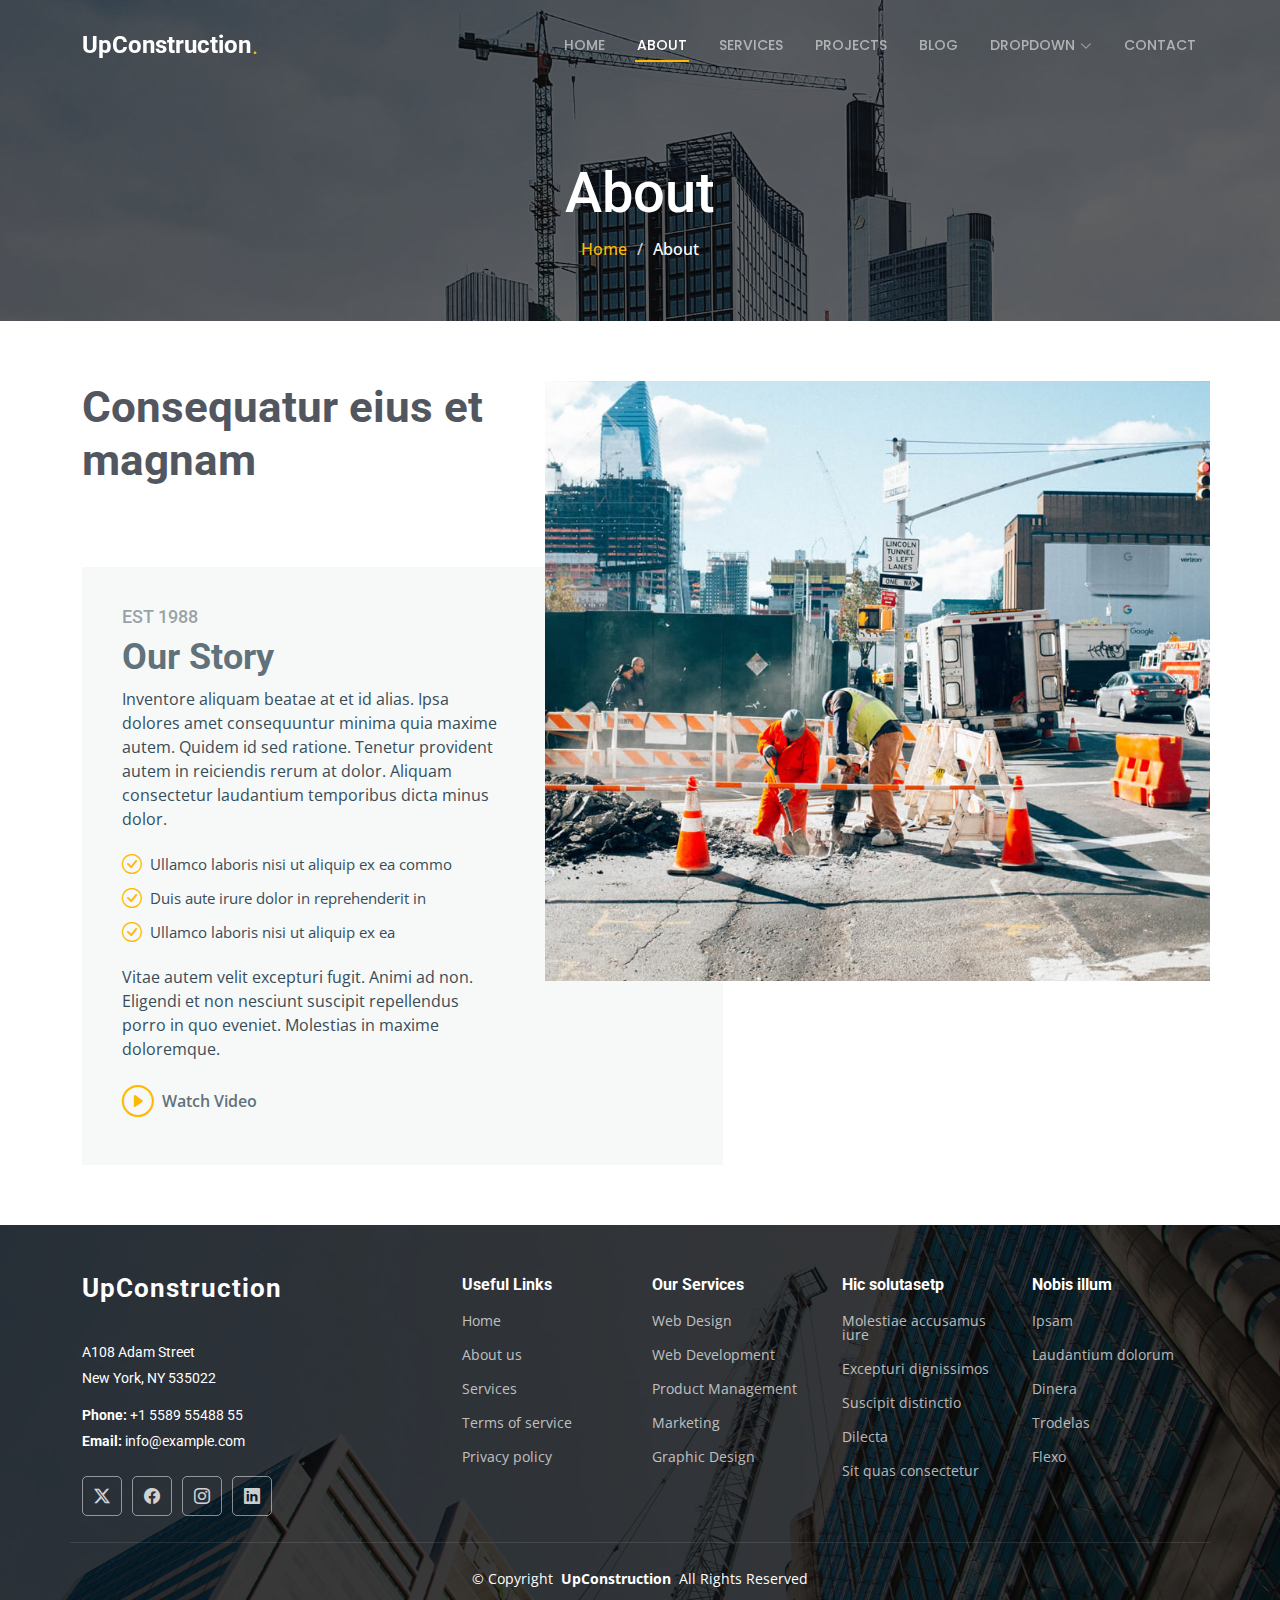
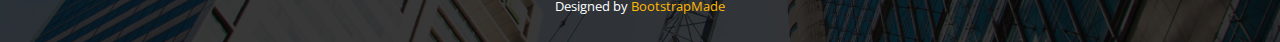
==== about.html @ e46609c9 "test" ====
<!DOCTYPE html>
<html lang="en">

<head>
  <meta charset="utf-8">
  <meta content="width=device-width, initial-scale=1.0" name="viewport">
  <title>About - UpConstruction Bootstrap Template</title>
  <meta name="description" content="">
  <meta name="keywords" content="">

  <!-- Favicons -->
  <link href="assets/img/favicon.png" rel="icon">
  <link href="assets/img/apple-touch-icon.png" rel="apple-touch-icon">

  <!-- Fonts -->
  <link href="https://fonts.googleapis.com" rel="preconnect">
  <link href="https://fonts.gstatic.com" rel="preconnect" crossorigin>
  <link href="https://fonts.googleapis.com/css2?family=Roboto:ital,wght@0,100;0,300;0,400;0,500;0,700;0,900;1,100;1,300;1,400;1,500;1,700;1,900&family=Open+Sans:ital,wght@0,300;0,400;0,500;0,600;0,700;0,800;1,300;1,400;1,500;1,600;1,700;1,800&family=Poppins:ital,wght@0,100;0,200;0,300;0,400;0,500;0,600;0,700;0,800;0,900;1,100;1,200;1,300;1,400;1,500;1,600;1,700;1,800;1,900&display=swap" rel="stylesheet">

  <!-- Vendor CSS Files -->
  <link href="assets/vendor/bootstrap/css/bootstrap.min.css" rel="stylesheet">
  <link href="assets/vendor/bootstrap-icons/bootstrap-icons.css" rel="stylesheet">
  <link href="assets/vendor/aos/aos.css" rel="stylesheet">
  <link href="assets/vendor/fontawesome-free/css/all.min.css" rel="stylesheet">
  <link href="assets/vendor/glightbox/css/glightbox.min.css" rel="stylesheet">
  <link href="assets/vendor/swiper/swiper-bundle.min.css" rel="stylesheet">

  <!-- Main CSS File -->
  <link href="assets/css/main.css" rel="stylesheet">

  <!-- =======================================================
  * Template Name: UpConstruction
  * Template URL: https://bootstrapmade.com/upconstruction-bootstrap-construction-website-template/
  * Updated: Aug 07 2024 with Bootstrap v5.3.3
  * Author: BootstrapMade.com
  * License: https://bootstrapmade.com/license/
  ======================================================== -->
</head>

<body class="about-page">

  <header id="header" class="header d-flex align-items-center fixed-top">
    <div class="container-fluid container-xl position-relative d-flex align-items-center justify-content-between">

      <a href="index.html" class="logo d-flex align-items-center">
        <!-- Uncomment the line below if you also wish to use an image logo -->
        <!-- <img src="assets/img/logo.png" alt=""> -->
        <h1 class="sitename">UpConstruction</h1> <span>.</span>
      </a>

      <nav id="navmenu" class="navmenu">
        <ul>
          <li><a href="index.html">Home</a></li>
          <li><a href="about.html" class="active">About</a></li>
          <li><a href="services.html">Services</a></li>
          <li><a href="projects.html">Projects</a></li>
          <li><a href="blog.html">Blog</a></li>
          <li class="dropdown"><a href="#"><span>Dropdown</span> <i class="bi bi-chevron-down toggle-dropdown"></i></a>
            <ul>
              <li><a href="#">Dropdown 1</a></li>
              <li class="dropdown"><a href="#"><span>Deep Dropdown</span> <i class="bi bi-chevron-down toggle-dropdown"></i></a>
                <ul>
                  <li><a href="#">Deep Dropdown 1</a></li>
                  <li><a href="#">Deep Dropdown 2</a></li>
                  <li><a href="#">Deep Dropdown 3</a></li>
                  <li><a href="#">Deep Dropdown 4</a></li>
                  <li><a href="#">Deep Dropdown 5</a></li>
                </ul>
              </li>
              <li><a href="#">Dropdown 2</a></li>
              <li><a href="#">Dropdown 3</a></li>
              <li><a href="#">Dropdown 4</a></li>
            </ul>
          </li>
          <li><a href="contact.html">Contact</a></li>
        </ul>
        <i class="mobile-nav-toggle d-xl-none bi bi-list"></i>
      </nav>

    </div>
  </header>

  <main class="main">

    <!-- Page Title -->
    <div class="page-title dark-background" style="background-image: url(assets/img/page-title-bg.jpg);">
      <div class="container position-relative">
        <h1>About</h1>
        <nav class="breadcrumbs">
          <ol>
            <li><a href="index.html">Home</a></li>
            <li class="current">About</li>
          </ol>
        </nav>
      </div>
    </div><!-- End Page Title -->

    <!-- About Section -->
    <section id="about" class="about section">

      <div class="container">

        <div class="row position-relative">

          <div class="col-lg-7 about-img" data-aos="zoom-out" data-aos-delay="200"><img src="assets/img/about.jpg"></div>

          <div class="col-lg-7" data-aos="fade-up" data-aos-delay="100">
            <h2 class="inner-title">Consequatur eius et magnam</h2>
            <div class="our-story">
              <h4>Est 1988</h4>
              <h3>Our Story</h3>
              <p>Inventore aliquam beatae at et id alias. Ipsa dolores amet consequuntur minima quia maxime autem. Quidem id sed ratione. Tenetur provident autem in reiciendis rerum at dolor. Aliquam consectetur laudantium temporibus dicta minus dolor.</p>
              <ul>
                <li><i class="bi bi-check-circle"></i> <span>Ullamco laboris nisi ut aliquip ex ea commo</span></li>
                <li><i class="bi bi-check-circle"></i> <span>Duis aute irure dolor in reprehenderit in</span></li>
                <li><i class="bi bi-check-circle"></i> <span>Ullamco laboris nisi ut aliquip ex ea</span></li>
              </ul>
              <p>Vitae autem velit excepturi fugit. Animi ad non. Eligendi et non nesciunt suscipit repellendus porro in quo eveniet. Molestias in maxime doloremque.</p>

              <div class="watch-video d-flex align-items-center position-relative">
                <i class="bi bi-play-circle"></i>
                <a href="https://www.youtube.com/watch?v=Y7f98aduVJ8" class="glightbox stretched-link">Watch Video</a>
              </div>
            </div>
          </div>

        </div>

      </div>

    </section><!-- /About Section -->

   

 
  </main>

  <footer id="footer" class="footer dark-background">

    <div class="container footer-top">
      <div class="row gy-4">
        <div class="col-lg-4 col-md-6 footer-about">
          <a href="index.html" class="logo d-flex align-items-center">
            <span class="sitename">UpConstruction</span>
          </a>
          <div class="footer-contact pt-3">
            <p>A108 Adam Street </p>
            <p>New York, NY 535022</p>
            <p class="mt-3"><strong>Phone:</strong> <span>+1 5589 55488 55</span></p>
            <p><strong>Email:</strong> <span>info@example.com </span></p>
          </div>
          <div class="social-links d-flex mt-4">
            <a href=""><i class="bi bi-twitter-x"></i></a> 
            <a href=""><i class="bi bi-facebook"></i></a>
            <a href=""><i class="bi bi-instagram"></i></a>
            <a href=""><i class="bi bi-linkedin"></i></a>
          </div> 
        </div>

        <div class="col-lg-2 col-md-3 footer-links">
          <h4>Useful Links </h4>
          <ul>
            <li><a href="#">Home</a></li>
            <li><a href="#">About us</a></li>
            <li><a href="#">Services</a></li>
            <li><a href="#">Terms of service</a></li>
            <li><a href="#">Privacy policy</a></li>
          </ul>
        </div>

        <div class="col-lg-2 col-md-3 footer-links">
          <h4>Our Services</h4>
          <ul>
            <li><a href="#">Web Design</a></li>
            <li><a href="#">Web Development</a></li>
            <li><a href="#">Product Management</a></li>
            <li><a href="#">Marketing</a></li>
            <li><a href="#">Graphic Design</a></li>
          </ul>
        </div>

        <div class="col-lg-2 col-md-3 footer-links">
          <h4>Hic solutasetp</h4>
          <ul>
            <li><a href="#">Molestiae accusamus iure</a></li>
            <li><a href="#">Excepturi dignissimos</a></li>
            <li><a href="#">Suscipit distinctio</a></li>
            <li><a href="#">Dilecta</a></li>
            <li><a href="#">Sit quas consectetur</a></li>
          </ul>
        </div>

        <div class="col-lg-2 col-md-3 footer-links">
          <h4>Nobis illum</h4>
          <ul>
            <li><a href="#">Ipsam</a></li>
            <li><a href="#">Laudantium dolorum</a></li>
            <li><a href="#">Dinera</a></li>
            <li><a href="#">Trodelas</a></li>
            <li><a href="#">Flexo</a></li>
          </ul>
        </div>

      </div>
    </div>

    <div class="container copyright text-center mt-4">
      <p>© <span>Copyright</span> <strong class="px-1 sitename">UpConstruction</strong> <span>All Rights Reserved</span></p>
      <div class="credits">
        <!-- All the links in the footer should remain intact. -->
        <!-- You can delete the links only if you've purchased the pro version. -->
        <!-- Licensing information: https://bootstrapmade.com/license/ -->
        <!-- Purchase the pro version with working PHP/AJAX contact form: [buy-url] -->
        Designed by <a href="https://bootstrapmade.com/">BootstrapMade</a>
      </div>
    </div>

  </footer>

  <!-- Scroll Top -->
  <a href="#" id="scroll-top" class="scroll-top d-flex align-items-center justify-content-center"><i class="bi bi-arrow-up-short"></i></a>

  <!-- Preloader -->
  <div id="preloader"></div>

  <!-- Vendor JS Files -->
  <script src="assets/vendor/bootstrap/js/bootstrap.bundle.min.js"></script>
  <script src="assets/vendor/php-email-form/validate.js"></script>
  <script src="assets/vendor/aos/aos.js"></script>
  <script src="assets/vendor/glightbox/js/glightbox.min.js"></script>
  <script src="assets/vendor/imagesloaded/imagesloaded.pkgd.min.js"></script>
  <script src="assets/vendor/isotope-layout/isotope.pkgd.min.js"></script>
  <script src="assets/vendor/swiper/swiper-bundle.min.js"></script>
  <script src="assets/vendor/purecounter/purecounter_vanilla.js"></script>

  <!-- Main JS File -->
  <script src="assets/js/main.js"></script>

</body>

</html>
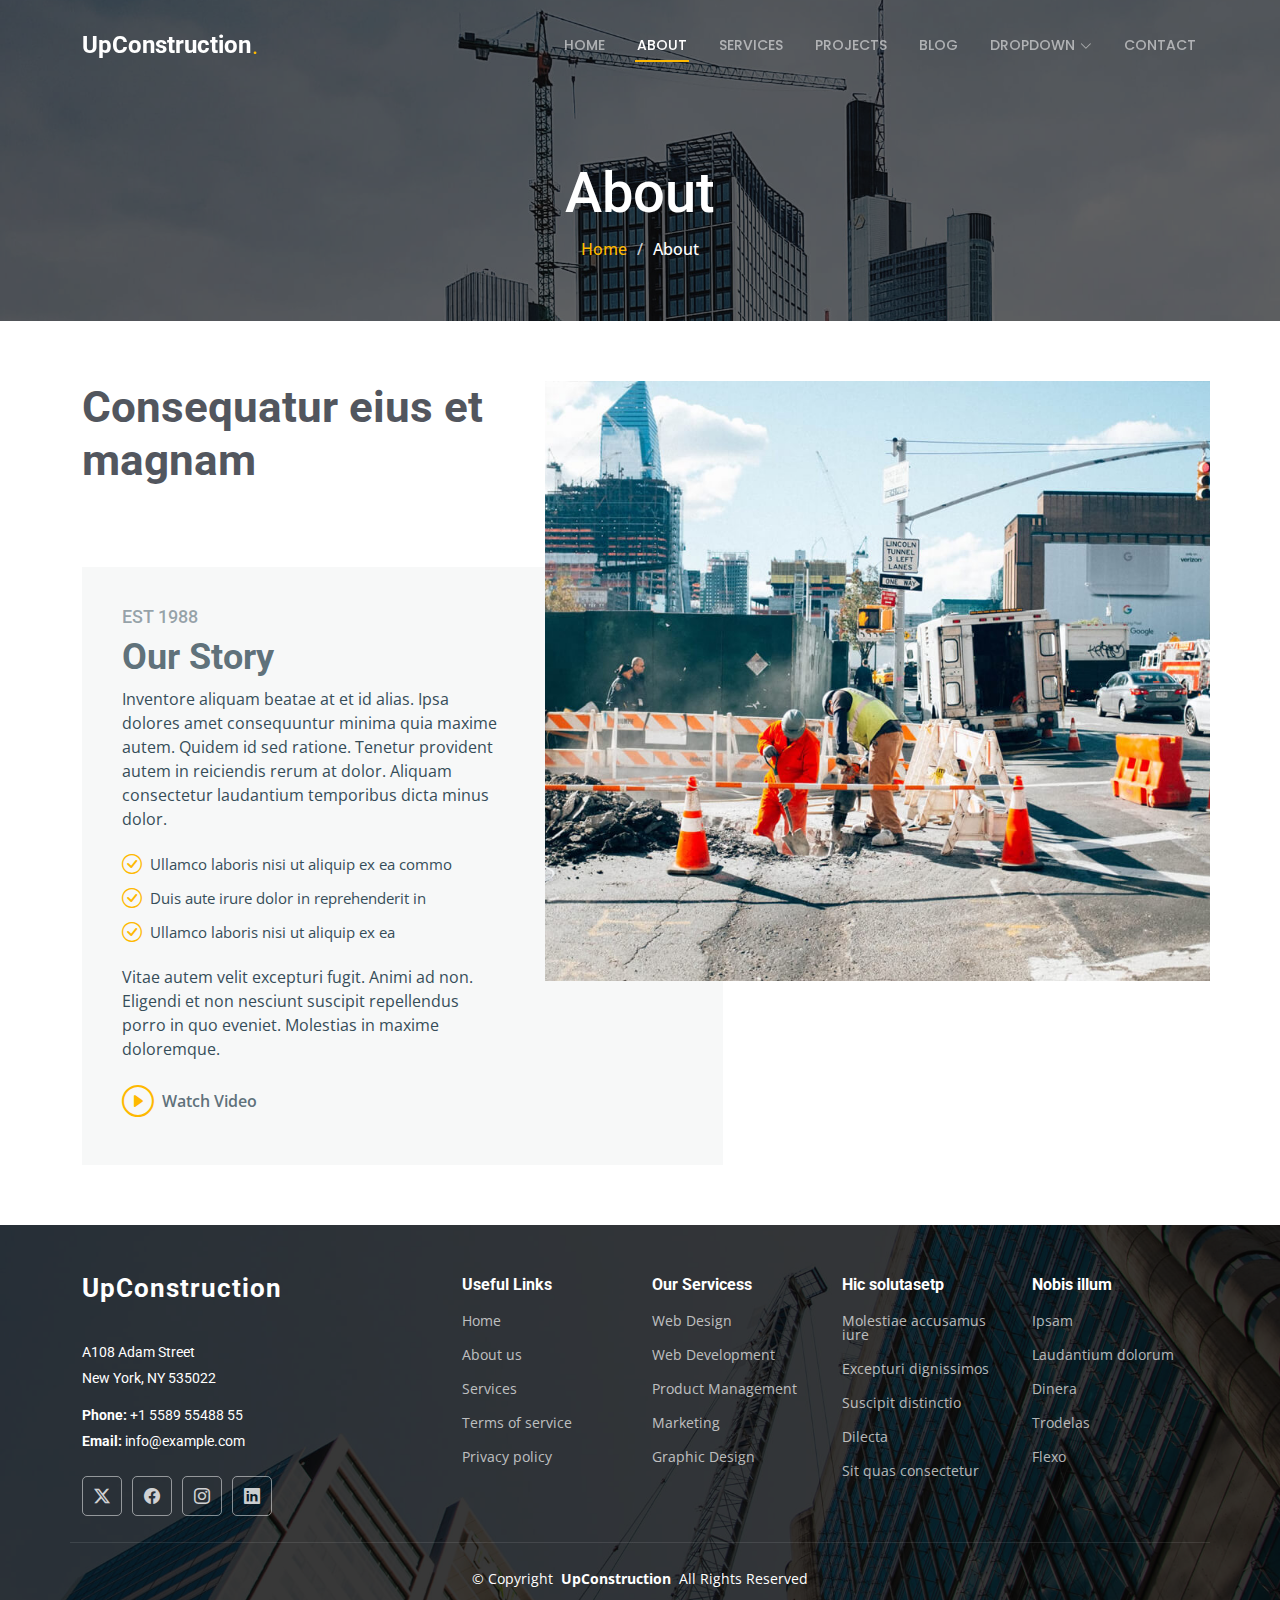
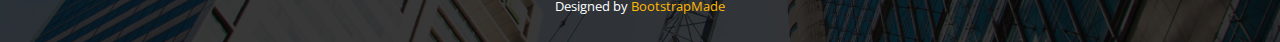
==== commit e2473db5: "test" ====
--- a/about.html
+++ b/about.html
@@ -169,7 +169,7 @@
         </div>
 
         <div class="col-lg-2 col-md-3 footer-links">
-          <h4>Our Services</h4>
+          <h4>Our Servicess</h4>
           <ul>
             <li><a href="#">Web Design</a></li>
             <li><a href="#">Web Development</a></li>
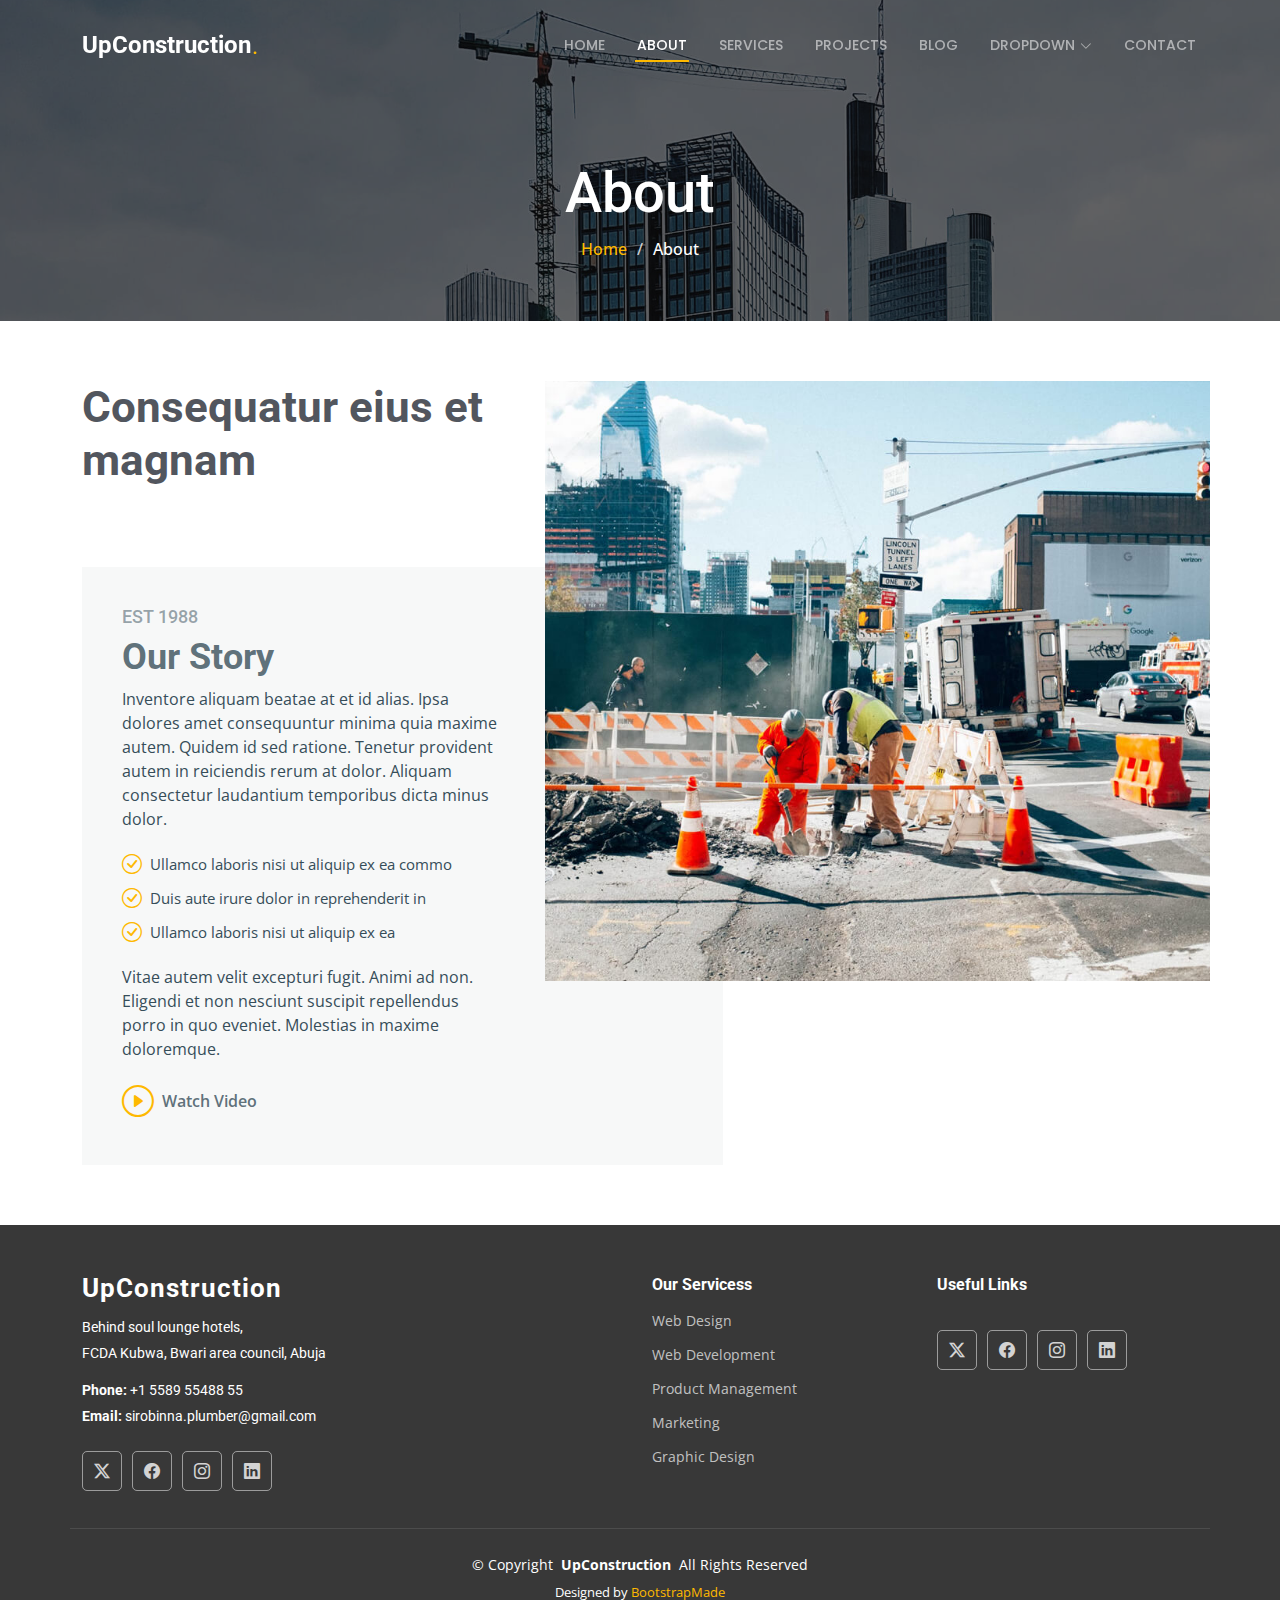
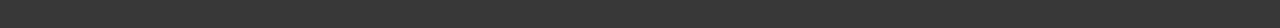
==== commit ffeaffa3: "test" ====
--- a/about.html
+++ b/about.html
@@ -1,241 +1,272 @@
 <!DOCTYPE html>
 <html lang="en">
-
-<head>
-  <meta charset="utf-8">
-  <meta content="width=device-width, initial-scale=1.0" name="viewport">
-  <title>About - UpConstruction Bootstrap Template</title>
-  <meta name="description" content="">
-  <meta name="keywords" content="">
-
-  <!-- Favicons -->
-  <link href="assets/img/favicon.png" rel="icon">
-  <link href="assets/img/apple-touch-icon.png" rel="apple-touch-icon">
-
-  <!-- Fonts -->
-  <link href="https://fonts.googleapis.com" rel="preconnect">
-  <link href="https://fonts.gstatic.com" rel="preconnect" crossorigin>
-  <link href="https://fonts.googleapis.com/css2?family=Roboto:ital,wght@0,100;0,300;0,400;0,500;0,700;0,900;1,100;1,300;1,400;1,500;1,700;1,900&family=Open+Sans:ital,wght@0,300;0,400;0,500;0,600;0,700;0,800;1,300;1,400;1,500;1,600;1,700;1,800&family=Poppins:ital,wght@0,100;0,200;0,300;0,400;0,500;0,600;0,700;0,800;0,900;1,100;1,200;1,300;1,400;1,500;1,600;1,700;1,800;1,900&display=swap" rel="stylesheet">
-
-  <!-- Vendor CSS Files -->
-  <link href="assets/vendor/bootstrap/css/bootstrap.min.css" rel="stylesheet">
-  <link href="assets/vendor/bootstrap-icons/bootstrap-icons.css" rel="stylesheet">
-  <link href="assets/vendor/aos/aos.css" rel="stylesheet">
-  <link href="assets/vendor/fontawesome-free/css/all.min.css" rel="stylesheet">
-  <link href="assets/vendor/glightbox/css/glightbox.min.css" rel="stylesheet">
-  <link href="assets/vendor/swiper/swiper-bundle.min.css" rel="stylesheet">
-
-  <!-- Main CSS File -->
-  <link href="assets/css/main.css" rel="stylesheet">
-
-  <!-- =======================================================
+  <head>
+    <meta charset="utf-8" />
+    <meta content="width=device-width, initial-scale=1.0" name="viewport" />
+    <title>About - UpConstruction Bootstrap Template</title>
+    <meta name="description" content="" />
+    <meta name="keywords" content="" />
+
+    <!-- Favicons -->
+    <link href="assets/img/favicon.png" rel="icon" />
+    <link href="assets/img/apple-touch-icon.png" rel="apple-touch-icon" />
+
+    <!-- Fonts -->
+    <link href="https://fonts.googleapis.com" rel="preconnect" />
+    <link href="https://fonts.gstatic.com" rel="preconnect" crossorigin />
+    <link
+      href="https://fonts.googleapis.com/css2?family=Roboto:ital,wght@0,100;0,300;0,400;0,500;0,700;0,900;1,100;1,300;1,400;1,500;1,700;1,900&family=Open+Sans:ital,wght@0,300;0,400;0,500;0,600;0,700;0,800;1,300;1,400;1,500;1,600;1,700;1,800&family=Poppins:ital,wght@0,100;0,200;0,300;0,400;0,500;0,600;0,700;0,800;0,900;1,100;1,200;1,300;1,400;1,500;1,600;1,700;1,800;1,900&display=swap"
+      rel="stylesheet"
+    />
+
+    <!-- Vendor CSS Files -->
+    <link
+      href="assets/vendor/bootstrap/css/bootstrap.min.css"
+      rel="stylesheet"
+    />
+    <link
+      href="assets/vendor/bootstrap-icons/bootstrap-icons.css"
+      rel="stylesheet"
+    />
+    <link href="assets/vendor/aos/aos.css" rel="stylesheet" />
+    <link
+      href="assets/vendor/fontawesome-free/css/all.min.css"
+      rel="stylesheet"
+    />
+    <link
+      href="assets/vendor/glightbox/css/glightbox.min.css"
+      rel="stylesheet"
+    />
+    <link href="assets/vendor/swiper/swiper-bundle.min.css" rel="stylesheet" />
+
+    <!-- Main CSS File -->
+    <link href="assets/css/main.css" rel="stylesheet" />
+
+    <!-- =======================================================
   * Template Name: UpConstruction
   * Template URL: https://bootstrapmade.com/upconstruction-bootstrap-construction-website-template/
   * Updated: Aug 07 2024 with Bootstrap v5.3.3
   * Author: BootstrapMade.com
   * License: https://bootstrapmade.com/license/
   ======================================================== -->
-</head>
-
-<body class="about-page">
-
-  <header id="header" class="header d-flex align-items-center fixed-top">
-    <div class="container-fluid container-xl position-relative d-flex align-items-center justify-content-between">
-
-      <a href="index.html" class="logo d-flex align-items-center">
-        <!-- Uncomment the line below if you also wish to use an image logo -->
-        <!-- <img src="assets/img/logo.png" alt=""> -->
-        <h1 class="sitename">UpConstruction</h1> <span>.</span>
-      </a>
-
-      <nav id="navmenu" class="navmenu">
-        <ul>
-          <li><a href="index.html">Home</a></li>
-          <li><a href="about.html" class="active">About</a></li>
-          <li><a href="services.html">Services</a></li>
-          <li><a href="projects.html">Projects</a></li>
-          <li><a href="blog.html">Blog</a></li>
-          <li class="dropdown"><a href="#"><span>Dropdown</span> <i class="bi bi-chevron-down toggle-dropdown"></i></a>
+  </head>
+
+  <body class="about-page">
+    <header id="header" class="header d-flex align-items-center fixed-top">
+      <div
+        class="container-fluid container-xl position-relative d-flex align-items-center justify-content-between"
+      >
+        <a href="index.html" class="logo d-flex align-items-center">
+          <!-- Uncomment the line below if you also wish to use an image logo -->
+          <!-- <img src="assets/img/logo.png" alt=""> -->
+          <h1 class="sitename">UpConstruction</h1>
+          <span>.</span>
+        </a>
+
+        <nav id="navmenu" class="navmenu">
+          <ul>
+            <li><a href="index.html">Home</a></li>
+            <li><a href="about.html" class="active">About</a></li>
+            <li><a href="services.html">Services</a></li>
+            <li><a href="projects.html">Projects</a></li>
+            <li><a href="blog.html">Blog</a></li>
+            <li class="dropdown">
+              <a href="#"
+                ><span>Dropdown</span>
+                <i class="bi bi-chevron-down toggle-dropdown"></i
+              ></a>
+              <ul>
+                <li><a href="#">Dropdown 1</a></li>
+                <li class="dropdown">
+                  <a href="#"
+                    ><span>Deep Dropdown</span>
+                    <i class="bi bi-chevron-down toggle-dropdown"></i
+                  ></a>
+                  <ul>
+                    <li><a href="#">Deep Dropdown 1</a></li>
+                    <li><a href="#">Deep Dropdown 2</a></li>
+                    <li><a href="#">Deep Dropdown 3</a></li>
+                    <li><a href="#">Deep Dropdown 4</a></li>
+                    <li><a href="#">Deep Dropdown 5</a></li>
+                  </ul>
+                </li>
+                <li><a href="#">Dropdown 2</a></li>
+                <li><a href="#">Dropdown 3</a></li>
+                <li><a href="#">Dropdown 4</a></li>
+              </ul>
+            </li>
+            <li><a href="contact.html">Contact</a></li>
+          </ul>
+          <i class="mobile-nav-toggle d-xl-none bi bi-list"></i>
+        </nav>
+      </div>
+    </header>
+
+    <main class="main">
+      <!-- Page Title -->
+      <div
+        class="page-title dark-background"
+        style="background-image: url(assets/img/page-title-bg.jpg)"
+      >
+        <div class="container position-relative">
+          <h1>About</h1>
+          <nav class="breadcrumbs">
+            <ol>
+              <li><a href="index.html">Home</a></li>
+              <li class="current">About</li>
+            </ol>
+          </nav>
+        </div>
+      </div>
+      <!-- End Page Title -->
+
+      <!-- About Section -->
+      <section id="about" class="about section">
+        <div class="container">
+          <div class="row position-relative">
+            <div
+              class="col-lg-7 about-img"
+              data-aos="zoom-out"
+              data-aos-delay="200"
+            >
+              <img src="assets/img/about.jpg" />
+            </div>
+
+            <div class="col-lg-7" data-aos="fade-up" data-aos-delay="100">
+              <h2 class="inner-title">Consequatur eius et magnam</h2>
+              <div class="our-story">
+                <h4>Est 1988</h4>
+                <h3>Our Story</h3>
+                <p>
+                  Inventore aliquam beatae at et id alias. Ipsa dolores amet
+                  consequuntur minima quia maxime autem. Quidem id sed ratione.
+                  Tenetur provident autem in reiciendis rerum at dolor. Aliquam
+                  consectetur laudantium temporibus dicta minus dolor.
+                </p>
+                <ul>
+                  <li>
+                    <i class="bi bi-check-circle"></i>
+                    <span>Ullamco laboris nisi ut aliquip ex ea commo</span>
+                  </li>
+                  <li>
+                    <i class="bi bi-check-circle"></i>
+                    <span>Duis aute irure dolor in reprehenderit in</span>
+                  </li>
+                  <li>
+                    <i class="bi bi-check-circle"></i>
+                    <span>Ullamco laboris nisi ut aliquip ex ea</span>
+                  </li>
+                </ul>
+                <p>
+                  Vitae autem velit excepturi fugit. Animi ad non. Eligendi et
+                  non nesciunt suscipit repellendus porro in quo eveniet.
+                  Molestias in maxime doloremque.
+                </p>
+
+                <div
+                  class="watch-video d-flex align-items-center position-relative"
+                >
+                  <i class="bi bi-play-circle"></i>
+                  <a
+                    href="https://www.youtube.com/watch?v=Y7f98aduVJ8"
+                    class="glightbox stretched-link"
+                    >Watch Video</a
+                  >
+                </div>
+              </div>
+            </div>
+          </div>
+        </div>
+      </section>
+      <!-- /About Section -->
+    </main>
+
+    <footer id="footer" class="footer dark-background">
+      <div class="container footer-top">
+        <div class="row gy-4">
+          <div class="col-md-6 footer-about">
+            <a href="index.html" class="logo d-flex align-items-center">
+              <span class="sitename">UpConstruction</span>
+            </a>
+            <div class="footer-contact pt-3">
+              <p>Behind soul lounge hotels,</p>
+              <p>FCDA Kubwa, Bwari area council, Abuja</p>
+              <p class="mt-3">
+                <strong>Phone:</strong> <span>+1 5589 55488 55</span>
+              </p>
+              <p>
+                <strong>Email:</strong> <span>sirobinna.plumber@gmail.com</span>
+              </p>
+            </div>
+            <div class="social-links d-flex mt-4">
+              <a href=""><i class="bi bi-twitter-x"></i></a>
+              <a href=""><i class="bi bi-facebook"></i></a>
+              <a href=""><i class="bi bi-instagram"></i></a>
+              <a href=""><i class="bi bi-linkedin"></i></a>
+            </div>
+          </div>
+
+          <div class="col-3 footer-links">
+            <h4>Our Servicess</h4>
             <ul>
-              <li><a href="#">Dropdown 1</a></li>
-              <li class="dropdown"><a href="#"><span>Deep Dropdown</span> <i class="bi bi-chevron-down toggle-dropdown"></i></a>
-                <ul>
-                  <li><a href="#">Deep Dropdown 1</a></li>
-                  <li><a href="#">Deep Dropdown 2</a></li>
-                  <li><a href="#">Deep Dropdown 3</a></li>
-                  <li><a href="#">Deep Dropdown 4</a></li>
-                  <li><a href="#">Deep Dropdown 5</a></li>
-                </ul>
-              </li>
-              <li><a href="#">Dropdown 2</a></li>
-              <li><a href="#">Dropdown 3</a></li>
-              <li><a href="#">Dropdown 4</a></li>
+              <li><a href="#">Web Design</a></li>
+              <li><a href="#">Web Development</a></li>
+              <li><a href="#">Product Management</a></li>
+              <li><a href="#">Marketing</a></li>
+              <li><a href="#">Graphic Design</a></li>
             </ul>
-          </li>
-          <li><a href="contact.html">Contact</a></li>
-        </ul>
-        <i class="mobile-nav-toggle d-xl-none bi bi-list"></i>
-      </nav>
-
-    </div>
-  </header>
-
-  <main class="main">
-
-    <!-- Page Title -->
-    <div class="page-title dark-background" style="background-image: url(assets/img/page-title-bg.jpg);">
-      <div class="container position-relative">
-        <h1>About</h1>
-        <nav class="breadcrumbs">
-          <ol>
-            <li><a href="index.html">Home</a></li>
-            <li class="current">About</li>
-          </ol>
-        </nav>
-      </div>
-    </div><!-- End Page Title -->
-
-    <!-- About Section -->
-    <section id="about" class="about section">
-
-      <div class="container">
-
-        <div class="row position-relative">
-
-          <div class="col-lg-7 about-img" data-aos="zoom-out" data-aos-delay="200"><img src="assets/img/about.jpg"></div>
-
-          <div class="col-lg-7" data-aos="fade-up" data-aos-delay="100">
-            <h2 class="inner-title">Consequatur eius et magnam</h2>
-            <div class="our-story">
-              <h4>Est 1988</h4>
-              <h3>Our Story</h3>
-              <p>Inventore aliquam beatae at et id alias. Ipsa dolores amet consequuntur minima quia maxime autem. Quidem id sed ratione. Tenetur provident autem in reiciendis rerum at dolor. Aliquam consectetur laudantium temporibus dicta minus dolor.</p>
-              <ul>
-                <li><i class="bi bi-check-circle"></i> <span>Ullamco laboris nisi ut aliquip ex ea commo</span></li>
-                <li><i class="bi bi-check-circle"></i> <span>Duis aute irure dolor in reprehenderit in</span></li>
-                <li><i class="bi bi-check-circle"></i> <span>Ullamco laboris nisi ut aliquip ex ea</span></li>
-              </ul>
-              <p>Vitae autem velit excepturi fugit. Animi ad non. Eligendi et non nesciunt suscipit repellendus porro in quo eveniet. Molestias in maxime doloremque.</p>
-
-              <div class="watch-video d-flex align-items-center position-relative">
-                <i class="bi bi-play-circle"></i>
-                <a href="https://www.youtube.com/watch?v=Y7f98aduVJ8" class="glightbox stretched-link">Watch Video</a>
-              </div>
-            </div>
-          </div>
-
-        </div>
-
-      </div>
-
-    </section><!-- /About Section -->
-
-   
-
- 
-  </main>
-
-  <footer id="footer" class="footer dark-background">
-
-    <div class="container footer-top">
-      <div class="row gy-4">
-        <div class="col-lg-4 col-md-6 footer-about">
-          <a href="index.html" class="logo d-flex align-items-center">
-            <span class="sitename">UpConstruction</span>
-          </a>
-          <div class="footer-contact pt-3">
-            <p>A108 Adam Street </p>
-            <p>New York, NY 535022</p>
-            <p class="mt-3"><strong>Phone:</strong> <span>+1 5589 55488 55</span></p>
-            <p><strong>Email:</strong> <span>info@example.com </span></p>
-          </div>
-          <div class="social-links d-flex mt-4">
-            <a href=""><i class="bi bi-twitter-x"></i></a> 
-            <a href=""><i class="bi bi-facebook"></i></a>
-            <a href=""><i class="bi bi-instagram"></i></a>
-            <a href=""><i class="bi bi-linkedin"></i></a>
-          </div> 
-        </div>
-
-        <div class="col-lg-2 col-md-3 footer-links">
-          <h4>Useful Links </h4>
-          <ul>
-            <li><a href="#">Home</a></li>
-            <li><a href="#">About us</a></li>
-            <li><a href="#">Services</a></li>
-            <li><a href="#">Terms of service</a></li>
-            <li><a href="#">Privacy policy</a></li>
-          </ul>
-        </div>
-
-        <div class="col-lg-2 col-md-3 footer-links">
-          <h4>Our Servicess</h4>
-          <ul>
-            <li><a href="#">Web Design</a></li>
-            <li><a href="#">Web Development</a></li>
-            <li><a href="#">Product Management</a></li>
-            <li><a href="#">Marketing</a></li>
-            <li><a href="#">Graphic Design</a></li>
-          </ul>
-        </div>
-
-        <div class="col-lg-2 col-md-3 footer-links">
-          <h4>Hic solutasetp</h4>
-          <ul>
-            <li><a href="#">Molestiae accusamus iure</a></li>
-            <li><a href="#">Excepturi dignissimos</a></li>
-            <li><a href="#">Suscipit distinctio</a></li>
-            <li><a href="#">Dilecta</a></li>
-            <li><a href="#">Sit quas consectetur</a></li>
-          </ul>
-        </div>
-
-        <div class="col-lg-2 col-md-3 footer-links">
-          <h4>Nobis illum</h4>
-          <ul>
-            <li><a href="#">Ipsam</a></li>
-            <li><a href="#">Laudantium dolorum</a></li>
-            <li><a href="#">Dinera</a></li>
-            <li><a href="#">Trodelas</a></li>
-            <li><a href="#">Flexo</a></li>
-          </ul>
-        </div>
-
-      </div>
-    </div>
-
-    <div class="container copyright text-center mt-4">
-      <p>© <span>Copyright</span> <strong class="px-1 sitename">UpConstruction</strong> <span>All Rights Reserved</span></p>
-      <div class="credits">
-        <!-- All the links in the footer should remain intact. -->
-        <!-- You can delete the links only if you've purchased the pro version. -->
-        <!-- Licensing information: https://bootstrapmade.com/license/ -->
-        <!-- Purchase the pro version with working PHP/AJAX contact form: [buy-url] -->
-        Designed by <a href="https://bootstrapmade.com/">BootstrapMade</a>
-      </div>
-    </div>
-
-  </footer>
-
-  <!-- Scroll Top -->
-  <a href="#" id="scroll-top" class="scroll-top d-flex align-items-center justify-content-center"><i class="bi bi-arrow-up-short"></i></a>
-
-  <!-- Preloader -->
-  <div id="preloader"></div>
-
-  <!-- Vendor JS Files -->
-  <script src="assets/vendor/bootstrap/js/bootstrap.bundle.min.js"></script>
-  <script src="assets/vendor/php-email-form/validate.js"></script>
-  <script src="assets/vendor/aos/aos.js"></script>
-  <script src="assets/vendor/glightbox/js/glightbox.min.js"></script>
-  <script src="assets/vendor/imagesloaded/imagesloaded.pkgd.min.js"></script>
-  <script src="assets/vendor/isotope-layout/isotope.pkgd.min.js"></script>
-  <script src="assets/vendor/swiper/swiper-bundle.min.js"></script>
-  <script src="assets/vendor/purecounter/purecounter_vanilla.js"></script>
-
-  <!-- Main JS File -->
-  <script src="assets/js/main.js"></script>
-
-</body>
-
-</html>+          </div>
+
+          <div class="col-3 footer-links">
+            <h4>Useful Links</h4>
+            <div class="social-links d-flex mt-4">
+              <a href=""><i class="bi bi-twitter-x"></i></a>
+              <a href=""><i class="bi bi-facebook"></i></a>
+              <a href=""><i class="bi bi-instagram"></i></a>
+              <a href=""><i class="bi bi-linkedin"></i></a>
+            </div>
+          </div>
+        </div>
+      </div>
+
+      <div class="container copyright text-center mt-4">
+        <p>
+          © <span>Copyright</span>
+          <strong class="px-1 sitename">UpConstruction</strong>
+          <span>All Rights Reserved</span>
+        </p>
+        <div class="credits">
+          <!-- All the links in the footer should remain intact. -->
+          <!-- You can delete the links only if you've purchased the pro version. -->
+          <!-- Licensing information: https://bootstrapmade.com/license/ -->
+          <!-- Purchase the pro version with working PHP/AJAX contact form: [buy-url] -->
+          Designed by <a href="https://bootstrapmade.com/">BootstrapMade</a>
+        </div>
+      </div>
+    </footer>
+
+    <!-- Scroll Top -->
+    <a
+      href="#"
+      id="scroll-top"
+      class="scroll-top d-flex align-items-center justify-content-center"
+      ><i class="bi bi-arrow-up-short"></i
+    ></a>
+
+    <!-- Preloader -->
+    <div id="preloader"></div>
+
+    <!-- Vendor JS Files -->
+    <script src="assets/vendor/bootstrap/js/bootstrap.bundle.min.js"></script>
+    <script src="assets/vendor/php-email-form/validate.js"></script>
+    <script src="assets/vendor/aos/aos.js"></script>
+    <script src="assets/vendor/glightbox/js/glightbox.min.js"></script>
+    <script src="assets/vendor/imagesloaded/imagesloaded.pkgd.min.js"></script>
+    <script src="assets/vendor/isotope-layout/isotope.pkgd.min.js"></script>
+    <script src="assets/vendor/swiper/swiper-bundle.min.js"></script>
+    <script src="assets/vendor/purecounter/purecounter_vanilla.js"></script>
+
+    <!-- Main JS File -->
+    <script src="assets/js/main.js"></script>
+  </body>
+</html>
--- a/assets/css/main.css
+++ b/assets/css/main.css
@@ -12,13 +12,15 @@
 --------------------------------------------------------------*/
 /* Fonts */
 :root {
-  --default-font: "Open Sans",  system-ui, -apple-system, "Segoe UI", Roboto, "Helvetica Neue", Arial, "Noto Sans", "Liberation Sans", sans-serif, "Apple Color Emoji", "Segoe UI Emoji", "Segoe UI Symbol", "Noto Color Emoji";
-  --heading-font: "Roboto",  sans-serif;
-  --nav-font: "Poppins",  sans-serif;
+  --default-font: "Open Sans", system-ui, -apple-system, "Segoe UI", Roboto,
+    "Helvetica Neue", Arial, "Noto Sans", "Liberation Sans", sans-serif,
+    "Apple Color Emoji", "Segoe UI Emoji", "Segoe UI Symbol", "Noto Color Emoji";
+  --heading-font: "Roboto", sans-serif;
+  --nav-font: "Poppins", sans-serif;
 }
 
 /* Global Colors - The following color variables are used throughout the website. Updating them here will change the color scheme of the entire website */
-:root { 
+:root {
   --background-color: #ffffff; /* Background color for the entire website, including individual sections */
   --default-color: #364d59; /* Default color used for the majority of the text content across the entire website */
   --heading-color: #52565e; /* Color for headings, subheadings and title throughout the website */
@@ -29,7 +31,12 @@
 
 /* Nav Menu Colors - The following color variables are used specifically for the navigation menu. They are separate from the global colors to allow for more customization options */
 :root {
-  --nav-color: rgba(255, 255, 255, 0.55);  /* The default color of the main navmenu links */
+  --nav-color: rgba(
+    255,
+    255,
+    255,
+    0.55
+  ); /* The default color of the main navmenu links */
   --nav-hover-color: #ffffff; /* Applied to main navmenu links when they are hovered over or active */
   --nav-mobile-background-color: #ffffff; /* Used as the background color for mobile navigation menu */
   --nav-dropdown-background-color: #ffffff; /* Used as the background color for dropdown items that appear when hovering over primary navigation items */
@@ -154,7 +161,8 @@
 }
 
 .header .logo img {
-  max-height: 32px;
+  max-height: 90px;
+
   margin-right: 8px;
 }
 
@@ -206,12 +214,12 @@
     position: relative;
   }
 
-  .navmenu>ul>li {
+  .navmenu > ul > li {
     white-space: nowrap;
     padding: 15px 14px;
   }
 
-  .navmenu>ul>li:last-child {
+  .navmenu > ul > li:last-child {
     padding-right: 0;
   }
 
@@ -239,7 +247,7 @@
     transition: 0.3s;
   }
 
-  .navmenu>ul>li>a:before {
+  .navmenu > ul > li > a:before {
     content: "";
     position: absolute;
     height: 2px;
@@ -252,13 +260,13 @@
   }
 
   .navmenu a:hover:before,
-  .navmenu li:hover>a:before,
+  .navmenu li:hover > a:before,
   .navmenu .active:before {
     visibility: visible;
     width: 100%;
   }
 
-  .navmenu li:hover>a,
+  .navmenu li:hover > a,
   .navmenu .active,
   .navmenu .active:focus {
     color: var(--nav-hover-color);
@@ -298,11 +306,11 @@
 
   .navmenu .dropdown ul a:hover,
   .navmenu .dropdown ul .active:hover,
-  .navmenu .dropdown ul li:hover>a {
+  .navmenu .dropdown ul li:hover > a {
     color: var(--nav-dropdown-hover-color);
   }
 
-  .navmenu .dropdown:hover>ul {
+  .navmenu .dropdown:hover > ul {
     opacity: 1;
     top: 100%;
     visibility: visible;
@@ -314,7 +322,7 @@
     visibility: hidden;
   }
 
-  .navmenu .dropdown .dropdown:hover>ul {
+  .navmenu .dropdown .dropdown:hover > ul {
     opacity: 1;
     top: 0;
     left: -100%;
@@ -416,7 +424,7 @@
     background-color: rgba(33, 37, 41, 0.1);
   }
 
-  .navmenu .dropdown>.dropdown-active {
+  .navmenu .dropdown > .dropdown-active {
     display: block;
     background-color: rgba(33, 37, 41, 0.03);
   }
@@ -443,7 +451,7 @@
     transition: 0.3s;
   }
 
-  .mobile-nav-active .navmenu>ul {
+  .mobile-nav-active .navmenu > ul {
     display: block;
   }
 }
@@ -454,7 +462,7 @@
 .footer {
   color: var(--default-color);
   background-color: var(--background-color);
-  background: url("../img/footer-bg.jpg") top center no-repeat;
+  background: url("../img/footerimg.jpg") top center no-repeat;
   background-size: cover;
   font-size: 14px;
   position: relative;
@@ -477,11 +485,11 @@
 
 .footer .footer-about .logo {
   line-height: 1;
-  margin-bottom: 25px;
+  margin-bottom: 0px;
 }
 
 .footer .footer-about .logo img {
-  max-height: 40px;
+  max-height: 100px;
   margin-right: 6px;
 }
 
@@ -567,7 +575,8 @@
 .footer .copyright {
   padding-top: 25px;
   padding-bottom: 25px;
-  border-top: 1px solid color-mix(in srgb, var(--default-color), transparent 90%);
+  border-top: 1px solid
+    color-mix(in srgb, var(--default-color), transparent 90%);
 }
 
 .footer .copyright p {
@@ -672,7 +681,11 @@
 
 .page-title:before {
   content: "";
-  background-color: color-mix(in srgb, var(--background-color), transparent 40%);
+  background-color: color-mix(
+    in srgb,
+    var(--background-color),
+    transparent 40%
+  );
   position: absolute;
   inset: 0;
 }
@@ -694,11 +707,11 @@
   font-weight: 500;
 }
 
-.page-title .breadcrumbs ol li+li {
+.page-title .breadcrumbs ol li + li {
   padding-left: 10px;
 }
 
-.page-title .breadcrumbs ol li+li::before {
+.page-title .breadcrumbs ol li + li::before {
   content: "/";
   display: inline-block;
   padding-right: 10px;
@@ -718,7 +731,6 @@
 }
 
 @media (max-width: 1199px) {
-
   section,
   .section {
     scroll-margin-top: 76px;
@@ -782,8 +794,7 @@
   padding: 140px 0 60px 0;
 }
 
-@media (max-width: 768px),
-(max-height: 480px) {
+@media (max-width: 768px), (max-height: 480px) {
   .hero .info {
     padding: 100px 50px 60px 50px;
   }
@@ -792,7 +803,7 @@
 .hero .info h2 {
   margin-bottom: 30px;
   padding-bottom: 30px;
-  font-size: 56px;
+  font-size: 38px;
   font-weight: 700;
   position: relative;
 }
@@ -867,7 +878,11 @@
 
 .hero .carousel-item::before {
   content: "";
-  background-color: color-mix(in srgb, var(--background-color), transparent 30%);
+  background-color: color-mix(
+    in srgb,
+    var(--background-color),
+    transparent 30%
+  );
   position: absolute;
   inset: 0;
   z-index: 2;
@@ -978,31 +993,35 @@
   margin-bottom: 20px;
 }
 
-.get-started .php-email-form input[type=text],
-.get-started .php-email-form input[type=email],
+.get-started .php-email-form input[type="text"],
+.get-started .php-email-form input[type="email"],
 .get-started .php-email-form textarea {
   font-size: 14px;
   padding: 10px 15px;
   box-shadow: none;
   border-radius: 0;
   color: var(--default-color);
-  background-color: color-mix(in srgb, var(--background-color), transparent 20%);
+  background-color: color-mix(
+    in srgb,
+    var(--background-color),
+    transparent 20%
+  );
   border-color: color-mix(in srgb, var(--default-color), transparent 80%);
 }
 
-.get-started .php-email-form input[type=text]:focus,
-.get-started .php-email-form input[type=email]:focus,
+.get-started .php-email-form input[type="text"]:focus,
+.get-started .php-email-form input[type="email"]:focus,
 .get-started .php-email-form textarea:focus {
   border-color: var(--accent-color);
 }
 
-.get-started .php-email-form input[type=text]::placeholder,
-.get-started .php-email-form input[type=email]::placeholder,
+.get-started .php-email-form input[type="text"]::placeholder,
+.get-started .php-email-form input[type="email"]::placeholder,
 .get-started .php-email-form textarea::placeholder {
   color: color-mix(in srgb, var(--default-color), transparent 70%);
 }
 
-.get-started .php-email-form button[type=submit] {
+.get-started .php-email-form button[type="submit"] {
   color: var(--contrast-color);
   background: var(--accent-color);
   border: 0;
@@ -1011,7 +1030,7 @@
   border-radius: 4px;
 }
 
-.get-started .php-email-form button[type=submit]:hover {
+.get-started .php-email-form button[type="submit"]:hover {
   background: color-mix(in srgb, var(--accent-color), transparent 20%);
 }
 
@@ -1102,7 +1121,8 @@
   font-size: 22px;
   position: relative;
   display: inline-block;
-  border-bottom: 4px solid color-mix(in srgb, var(--heading-color), transparent 90%);
+  border-bottom: 4px solid
+    color-mix(in srgb, var(--heading-color), transparent 90%);
   transition: 0.3s;
 }
 
@@ -1236,7 +1256,8 @@
   cursor: pointer;
   height: 100%;
   border: 0;
-  border-bottom: 4px solid color-mix(in srgb, var(--default-color), transparent 90%);
+  border-bottom: 4px solid
+    color-mix(in srgb, var(--default-color), transparent 90%);
 }
 
 .features .nav-link i {
@@ -1917,7 +1938,8 @@
   display: block;
   line-height: 1;
   padding: 8px 0 8px 15px;
-  border-left: 3px solid color-mix(in srgb, var(--default-color), transparent 70%);
+  border-left: 3px solid
+    color-mix(in srgb, var(--default-color), transparent 70%);
   margin: 20px 0;
   color: color-mix(in srgb, var(--default-color), transparent 20%);
   transition: 0.3s;
@@ -2006,7 +2028,6 @@
 }
 
 @media (max-width: 575px) {
-
   .project-details .swiper-button-prev,
   .project-details .swiper-button-next {
     display: none;
@@ -2343,7 +2364,7 @@
   margin: 0;
 }
 
-.blog-details .meta-top ul li+li {
+.blog-details .meta-top ul li + li {
   padding-left: 20px;
 }
 
@@ -2363,7 +2384,8 @@
 
 .blog-details .meta-bottom {
   padding-top: 10px;
-  border-top: 1px solid color-mix(in srgb, var(--default-color), transparent 90%);
+  border-top: 1px solid
+    color-mix(in srgb, var(--default-color), transparent 90%);
 }
 
 .blog-details .meta-bottom i {
@@ -2402,7 +2424,7 @@
   display: inline-block;
 }
 
-.blog-details .meta-bottom .tags li+li::before {
+.blog-details .meta-bottom .tags li + li::before {
   padding-right: 6px;
   color: var(--default-color);
   content: ",";
@@ -2466,6 +2488,35 @@
 
 .blog-comments .comments-count {
   font-weight: bold;
+}
+
+.whatsapp-icon {
+  position: fixed;
+  bottom: 60px; /* Adjust distance from bottom */
+  right: 10px; /* Adjust distance from right */
+  z-index: 1000; /* Ensure it stays above other elements */
+  font-size: 40px; /* Adjust icon size */
+  background-color: #25d366; /* WhatsApp green */
+  color: white; /* Icon color */
+  padding: 10px;
+  border-radius: 50%; /* Circular icon */
+  width: 60px;
+  height: 60px;
+  box-shadow: 0 4px 8px rgba(0, 0, 0, 0.2); /* Subtle shadow */
+  display: flex;
+  justify-content: center;
+  align-items: center;
+  transition: transform 0.3s, box-shadow 0.3s;
+}
+
+.whatsapp-icon:hover {
+  transform: scale(1.1); /* Slight zoom on hover */
+  box-shadow: 0 6px 12px rgba(0, 0, 0, 0.3); /* More shadow on hover */
+}
+
+.whatsapp-icon a {
+  text-decoration: none;
+  color: inherit; /* Inherit color from parent */
 }
 
 .blog-comments .comment {
@@ -2647,8 +2698,8 @@
   }
 }
 
-.contact .php-email-form input[type=text],
-.contact .php-email-form input[type=email],
+.contact .php-email-form input[type="text"],
+.contact .php-email-form input[type="email"],
 .contact .php-email-form textarea {
   font-size: 14px;
   padding: 10px 15px;
@@ -2659,19 +2710,19 @@
   border-color: color-mix(in srgb, var(--default-color), transparent 80%);
 }
 
-.contact .php-email-form input[type=text]:focus,
-.contact .php-email-form input[type=email]:focus,
+.contact .php-email-form input[type="text"]:focus,
+.contact .php-email-form input[type="email"]:focus,
 .contact .php-email-form textarea:focus {
   border-color: var(--accent-color);
 }
 
-.contact .php-email-form input[type=text]::placeholder,
-.contact .php-email-form input[type=email]::placeholder,
+.contact .php-email-form input[type="text"]::placeholder,
+.contact .php-email-form input[type="email"]::placeholder,
 .contact .php-email-form textarea::placeholder {
   color: color-mix(in srgb, var(--default-color), transparent 70%);
 }
 
-.contact .php-email-form button[type=submit] {
+.contact .php-email-form button[type="submit"] {
   color: var(--contrast-color);
   background: var(--accent-color);
   border: 0;
@@ -2680,7 +2731,7 @@
   border-radius: 50px;
 }
 
-.contact .php-email-form button[type=submit]:hover {
+.contact .php-email-form button[type="submit"]:hover {
   background: color-mix(in srgb, var(--accent-color), transparent 20%);
 }
 
@@ -2725,7 +2776,7 @@
   transition: 0.3s;
 }
 
-.search-widget form input[type=text] {
+.search-widget form input[type="text"] {
   border: 0;
   padding: 4px;
   border-radius: 4px;
@@ -2734,7 +2785,7 @@
   color: var(--default-color);
 }
 
-.search-widget form input[type=text]:focus {
+.search-widget form input[type="text"]:focus {
   outline: none;
 }
 
@@ -2865,4 +2916,4 @@
   padding-left: 5px;
   color: color-mix(in srgb, var(--default-color), transparent 60%);
   font-size: 14px;
-}+}
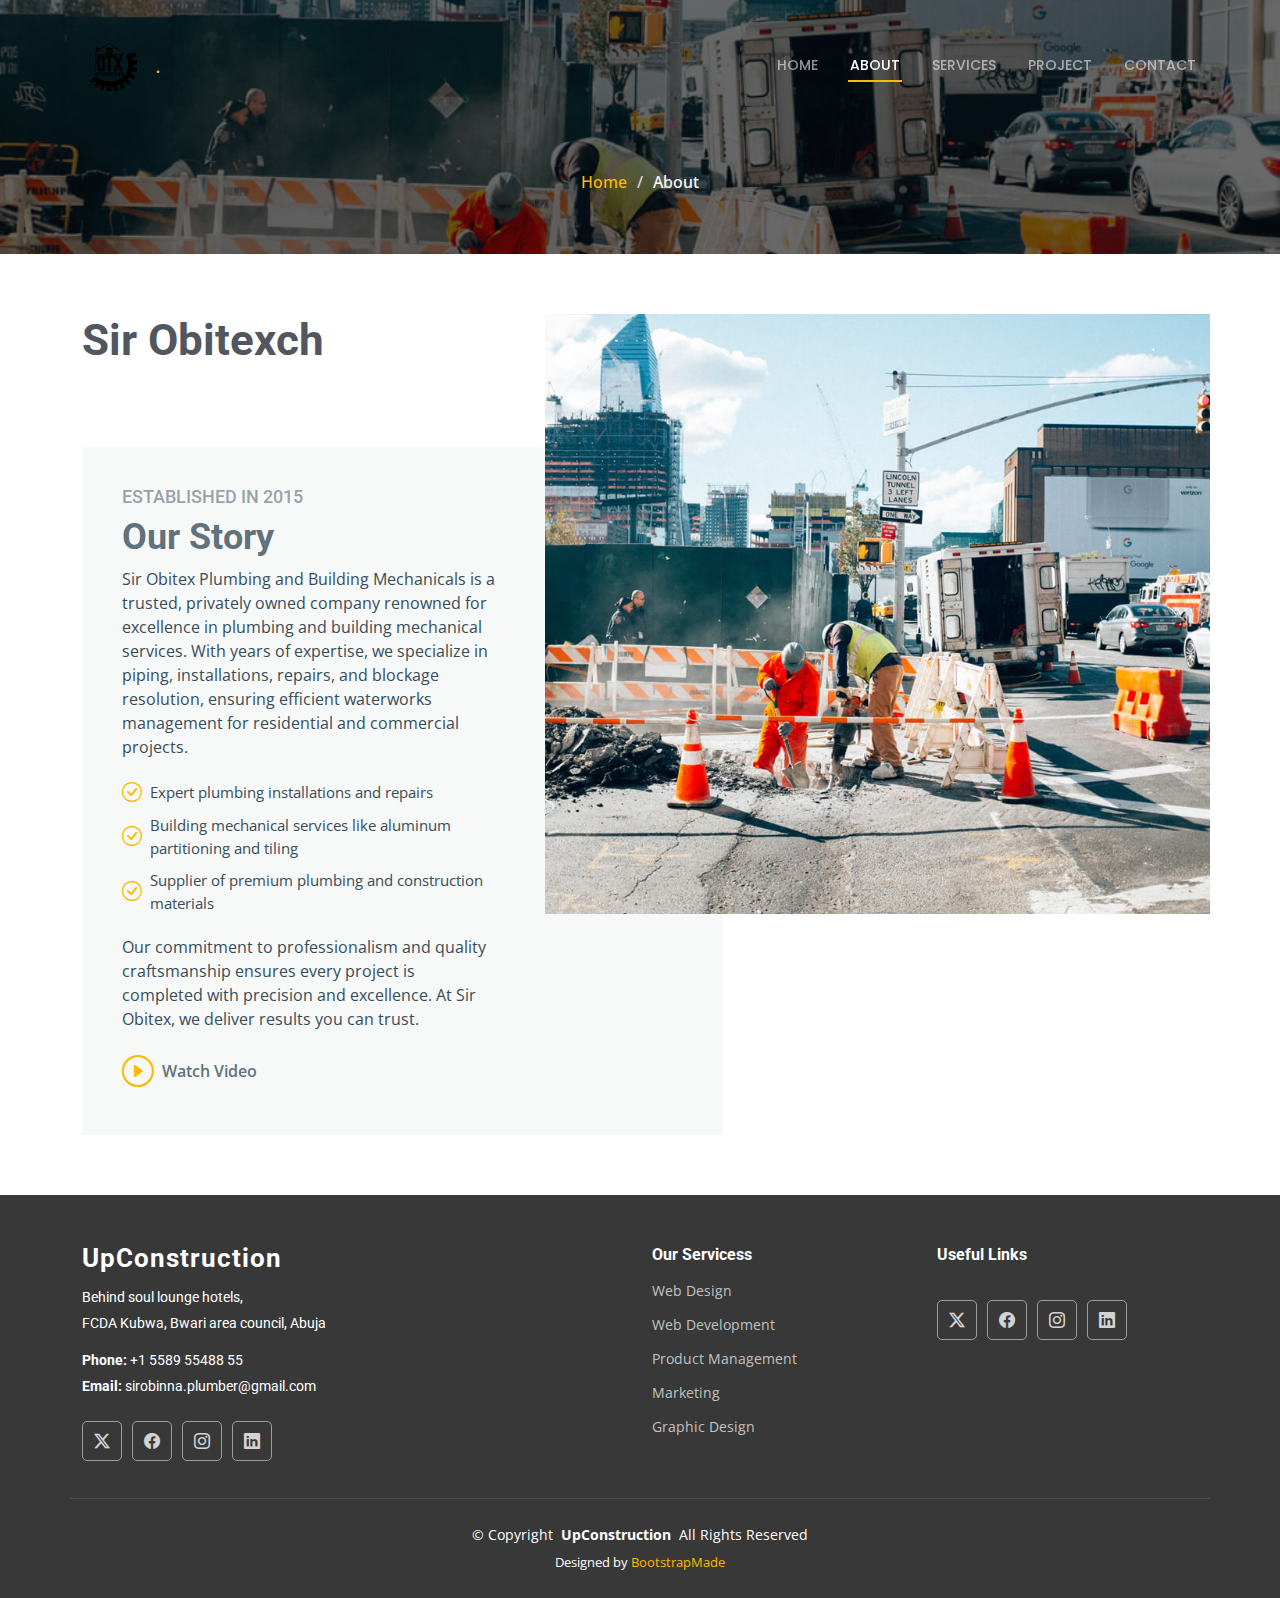
==== commit c9877b7d: "test" ====
--- a/about.html
+++ b/about.html
@@ -58,8 +58,7 @@
       >
         <a href="index.html" class="logo d-flex align-items-center">
           <!-- Uncomment the line below if you also wish to use an image logo -->
-          <!-- <img src="assets/img/logo.png" alt=""> -->
-          <h1 class="sitename">UpConstruction</h1>
+          <img src="assets/img/logo-no-b.png" alt="" />
           <span>.</span>
         </a>
 
@@ -68,33 +67,7 @@
             <li><a href="index.html">Home</a></li>
             <li><a href="about.html" class="active">About</a></li>
             <li><a href="services.html">Services</a></li>
-            <li><a href="projects.html">Projects</a></li>
-            <li><a href="blog.html">Blog</a></li>
-            <li class="dropdown">
-              <a href="#"
-                ><span>Dropdown</span>
-                <i class="bi bi-chevron-down toggle-dropdown"></i
-              ></a>
-              <ul>
-                <li><a href="#">Dropdown 1</a></li>
-                <li class="dropdown">
-                  <a href="#"
-                    ><span>Deep Dropdown</span>
-                    <i class="bi bi-chevron-down toggle-dropdown"></i
-                  ></a>
-                  <ul>
-                    <li><a href="#">Deep Dropdown 1</a></li>
-                    <li><a href="#">Deep Dropdown 2</a></li>
-                    <li><a href="#">Deep Dropdown 3</a></li>
-                    <li><a href="#">Deep Dropdown 4</a></li>
-                    <li><a href="#">Deep Dropdown 5</a></li>
-                  </ul>
-                </li>
-                <li><a href="#">Dropdown 2</a></li>
-                <li><a href="#">Dropdown 3</a></li>
-                <li><a href="#">Dropdown 4</a></li>
-              </ul>
-            </li>
+            <li><a href="index.html#projects">Project</a></li>
             <li><a href="contact.html">Contact</a></li>
           </ul>
           <i class="mobile-nav-toggle d-xl-none bi bi-list"></i>
@@ -106,10 +79,10 @@
       <!-- Page Title -->
       <div
         class="page-title dark-background"
-        style="background-image: url(assets/img/page-title-bg.jpg)"
+        style="background-image: url(assets/img/about.jpg)"
       >
         <div class="container position-relative">
-          <h1>About</h1>
+          <h1></h1>
           <nav class="breadcrumbs">
             <ol>
               <li><a href="index.html">Home</a></li>
@@ -133,36 +106,43 @@
             </div>
 
             <div class="col-lg-7" data-aos="fade-up" data-aos-delay="100">
-              <h2 class="inner-title">Consequatur eius et magnam</h2>
+              <h2 class="inner-title">Sir Obitexch</h2>
               <div class="our-story">
-                <h4>Est 1988</h4>
+                <h4>Established in 2015</h4>
                 <h3>Our Story</h3>
                 <p>
-                  Inventore aliquam beatae at et id alias. Ipsa dolores amet
-                  consequuntur minima quia maxime autem. Quidem id sed ratione.
-                  Tenetur provident autem in reiciendis rerum at dolor. Aliquam
-                  consectetur laudantium temporibus dicta minus dolor.
+                  Sir Obitex Plumbing and Building Mechanicals is a trusted,
+                  privately owned company renowned for excellence in plumbing
+                  and building mechanical services. With years of expertise, we
+                  specialize in piping, installations, repairs, and blockage
+                  resolution, ensuring efficient waterworks management for
+                  residential and commercial projects.
                 </p>
                 <ul>
                   <li>
                     <i class="bi bi-check-circle"></i>
-                    <span>Ullamco laboris nisi ut aliquip ex ea commo</span>
+                    <span>Expert plumbing installations and repairs</span>
                   </li>
                   <li>
                     <i class="bi bi-check-circle"></i>
-                    <span>Duis aute irure dolor in reprehenderit in</span>
+                    <span
+                      >Building mechanical services like aluminum partitioning
+                      and tiling</span
+                    >
                   </li>
                   <li>
                     <i class="bi bi-check-circle"></i>
-                    <span>Ullamco laboris nisi ut aliquip ex ea</span>
+                    <span
+                      >Supplier of premium plumbing and construction
+                      materials</span
+                    >
                   </li>
                 </ul>
                 <p>
-                  Vitae autem velit excepturi fugit. Animi ad non. Eligendi et
-                  non nesciunt suscipit repellendus porro in quo eveniet.
-                  Molestias in maxime doloremque.
+                  Our commitment to professionalism and quality craftsmanship
+                  ensures every project is completed with precision and
+                  excellence. At Sir Obitex, we deliver results you can trust.
                 </p>
-
                 <div
                   class="watch-video d-flex align-items-center position-relative"
                 >
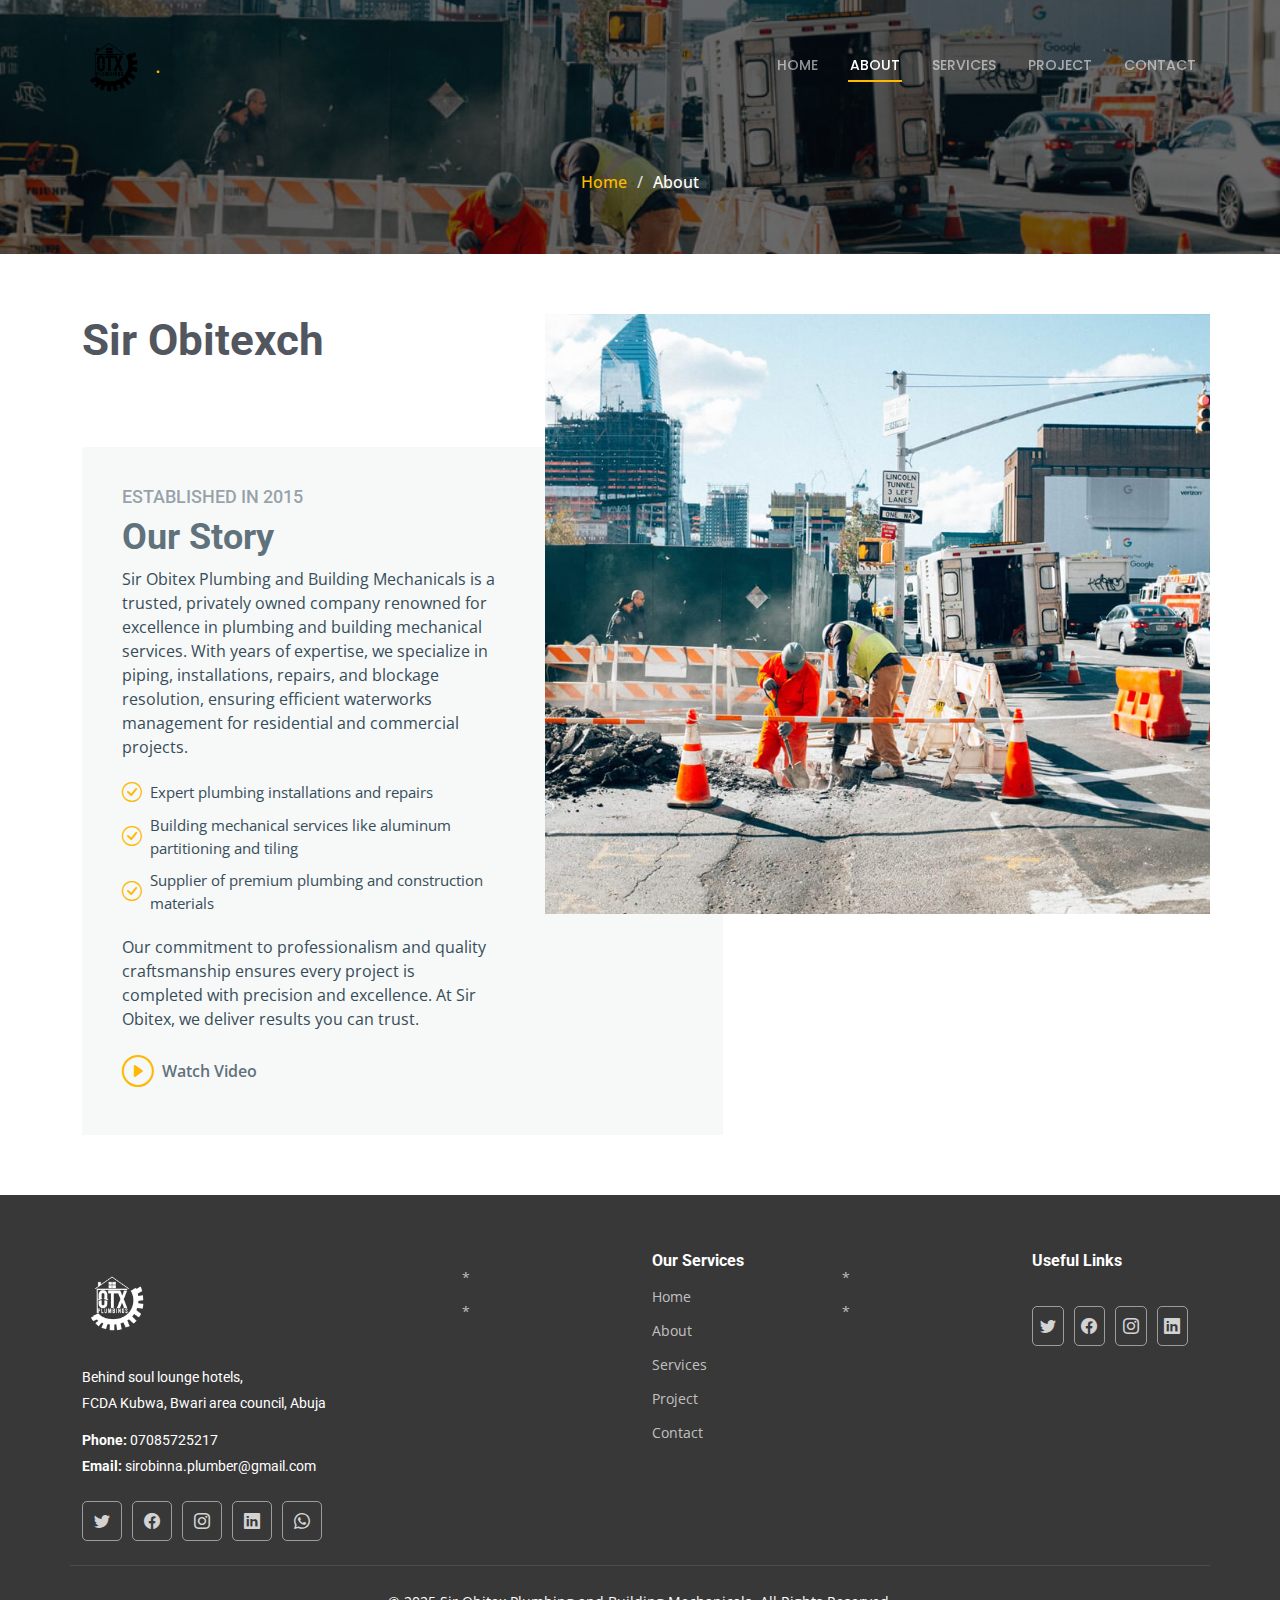
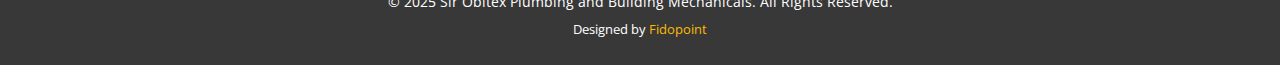
==== commit e70bdae0: "testr" ====
--- a/about.html
+++ b/about.html
@@ -162,48 +162,104 @@
     </main>
 
     <footer id="footer" class="footer dark-background">
+      <div id="stars"></div>
+      <div id="stars2"></div>
+      <div id="stars3"></div>
       <div class="container footer-top">
         <div class="row gy-4">
-          <div class="col-md-6 footer-about">
+          <div class="col-lg-4 col-md-6 footer-about">
             <a href="index.html" class="logo d-flex align-items-center">
-              <span class="sitename">UpConstruction</span>
+              <img src="assets/img/logo-no-w.png" alt="" />
             </a>
             <div class="footer-contact pt-3">
               <p>Behind soul lounge hotels,</p>
               <p>FCDA Kubwa, Bwari area council, Abuja</p>
               <p class="mt-3">
-                <strong>Phone:</strong> <span>+1 5589 55488 55</span>
+                <strong>Phone:</strong> <span>07085725217</span>
               </p>
               <p>
                 <strong>Email:</strong> <span>sirobinna.plumber@gmail.com</span>
               </p>
             </div>
             <div class="social-links d-flex mt-4">
-              <a href=""><i class="bi bi-twitter-x"></i></a>
-              <a href=""><i class="bi bi-facebook"></i></a>
-              <a href=""><i class="bi bi-instagram"></i></a>
-              <a href=""><i class="bi bi-linkedin"></i></a>
-            </div>
-          </div>
-
-          <div class="col-3 footer-links">
-            <h4>Our Servicess</h4>
+              <a href="https://x.com/Sirobitexch080?s=09" target="_blank">
+                <i class="bi bi-twitter"></i>
+              </a>
+              <a
+                href="https://www.facebook.com/share/162NL3FoDq/"
+                target="_blank"
+              >
+                <i class="bi bi-facebook"></i>
+              </a>
+              <a
+                href="https://www.instagram.com/sir_obitexch?igsh=MWszOGp5cDcwanZiaw=="
+                target="_blank"
+              >
+                <i class="bi bi-instagram"></i>
+              </a>
+              <a
+                href="https://www.linkedin.com/in/donatus-chikeziem-obinna-a1713023a"
+                target="_blank"
+              >
+                <i class="bi bi-linkedin"></i>
+              </a>
+              <a href="https://wa.me/2348061698626" target="_blank">
+                <i class="bi bi-whatsapp"></i>
+              </a>
+            </div>
+          </div>
+
+          <div class="col-lg-2 col-md-3 footer-links">
+            <h4></h4>
             <ul>
-              <li><a href="#">Web Design</a></li>
-              <li><a href="#">Web Development</a></li>
-              <li><a href="#">Product Management</a></li>
-              <li><a href="#">Marketing</a></li>
-              <li><a href="#">Graphic Design</a></li>
+              <li><a href="#">*</a></li>
+              <li><a href="#">*</a></li>
             </ul>
           </div>
 
-          <div class="col-3 footer-links">
+          <div class="col-lg-2 col-md-3 footer-links">
+            <h4>Our Services</h4>
+            <ul>
+              <li><a href="index.html">Home</a></li>
+              <li><a href="about.html">About</a></li>
+              <li><a href="services.html">Services</a></li>
+              <li><a href="#projects">Project</a></li>
+              <li><a href="contact.html">Contact</a></li>
+            </ul>
+          </div>
+
+          <div class="col-lg-2 col-md-3 footer-links">
+            <h4></h4>
+            <ul>
+              <li><a href="#">*</a></li>
+              <li><a href="#">*</a></li>
+            </ul>
+          </div>
+
+          <div class="col-lg-2 col-md-3 footer-links">
             <h4>Useful Links</h4>
             <div class="social-links d-flex mt-4">
-              <a href=""><i class="bi bi-twitter-x"></i></a>
-              <a href=""><i class="bi bi-facebook"></i></a>
-              <a href=""><i class="bi bi-instagram"></i></a>
-              <a href=""><i class="bi bi-linkedin"></i></a>
+              <a href="https://x.com/Sirobitexch080?s=09" target="_blank">
+                <i class="bi bi-twitter"></i>
+              </a>
+              <a
+                href="https://www.facebook.com/share/162NL3FoDq/"
+                target="_blank"
+              >
+                <i class="bi bi-facebook"></i>
+              </a>
+              <a
+                href="https://www.instagram.com/sir_obitexch?igsh=MWszOGp5cDcwanZiaw=="
+                target="_blank"
+              >
+                <i class="bi bi-instagram"></i>
+              </a>
+              <a
+                href="https://www.linkedin.com/in/donatus-chikeziem-obinna-a1713023a"
+                target="_blank"
+              >
+                <i class="bi bi-linkedin"></i>
+              </a>
             </div>
           </div>
         </div>
@@ -211,16 +267,18 @@
 
       <div class="container copyright text-center mt-4">
         <p>
-          © <span>Copyright</span>
-          <strong class="px-1 sitename">UpConstruction</strong>
-          <span>All Rights Reserved</span>
+          ©
+          <span
+            >2025 Sir Obitex Plumbing and Building Mechanicals. All Rights
+            Reserved.</span
+          >
         </p>
         <div class="credits">
           <!-- All the links in the footer should remain intact. -->
           <!-- You can delete the links only if you've purchased the pro version. -->
           <!-- Licensing information: https://bootstrapmade.com/license/ -->
           <!-- Purchase the pro version with working PHP/AJAX contact form: [buy-url] -->
-          Designed by <a href="https://bootstrapmade.com/">BootstrapMade</a>
+          Designed by <a href="#" onclick="contactOptions()">Fidopoint</a>
         </div>
       </div>
     </footer>
--- a/assets/css/main.css
+++ b/assets/css/main.css
@@ -466,6 +466,7 @@
   background-size: cover;
   font-size: 14px;
   position: relative;
+  overflow-y: hidden;
 }
 
 .footer .container {
@@ -2492,31 +2493,57 @@
 
 .whatsapp-icon {
   position: fixed;
-  bottom: 60px; /* Adjust distance from bottom */
-  right: 10px; /* Adjust distance from right */
-  z-index: 1000; /* Ensure it stays above other elements */
-  font-size: 40px; /* Adjust icon size */
-  background-color: #25d366; /* WhatsApp green */
-  color: white; /* Icon color */
+  bottom: 60px;
+  right: 10px;
+  z-index: 1000;
+  font-size: 40px;
+  background-color: #25d366;
+  color: white;
   padding: 10px;
-  border-radius: 50%; /* Circular icon */
+  border-radius: 50%;
   width: 60px;
   height: 60px;
-  box-shadow: 0 4px 8px rgba(0, 0, 0, 0.2); /* Subtle shadow */
+  box-shadow: 0 4px 8px rgba(0, 0, 0, 0.2);
   display: flex;
   justify-content: center;
   align-items: center;
-  transition: transform 0.3s, box-shadow 0.3s;
-}
-
+  transition: transform 2.5s, box-shadow 0.3s;
+  animation: scaleIn 0.6s ease-out; /* Add initial animation */
+}
+
+/* Hover Effect */
 .whatsapp-icon:hover {
-  transform: scale(1.1); /* Slight zoom on hover */
-  box-shadow: 0 6px 12px rgba(0, 0, 0, 0.3); /* More shadow on hover */
-}
-
+  transform: scale(1.1);
+  box-shadow: 0 6px 12px rgba(0, 0, 0, 0.3);
+}
+
+/* Link Styles */
 .whatsapp-icon a {
   text-decoration: none;
-  color: inherit; /* Inherit color from parent */
+  color: inherit;
+}
+
+/* Scale Animation */
+@keyframes scaleIn {
+  0% {
+    opacity: 0;
+    transform: scale(0);
+  }
+
+  70% {
+    transform: scale(1.1);
+  }
+
+  100% {
+    opacity: 1;
+    transform: scale(1);
+  }
+}
+
+/* Optional: Add animation delay if you want to wait for page load */
+.whatsapp-icon {
+  animation-delay: 0.3s;
+  animation-fill-mode: backwards; /* Keeps initial state until animation starts */
 }
 
 .blog-comments .comment {
@@ -2917,3 +2944,563 @@
   color: color-mix(in srgb, var(--default-color), transparent 60%);
   font-size: 14px;
 }
+
+#stars {
+  width: 1px;
+  height: 1px;
+  background: transparent;
+  box-shadow: 1313px 15790px #fff, 1015px 1772px #fff, 1466px 1101px #fff,
+    1645px 1141px #fff, 271px 49px #fff, 965px 1776px #fff, 784px 216px #fff,
+    853px 1488px #fff, 1420px 444px #fff, 1210px 1165px #fff, 1069px 333px #fff,
+    1878px 557px #fff, 816px 996px #fff, 1730px 570px #fff, 1129px 494px #fff,
+    156px 302px #fff, 400px 1538px #fff, 650px 1345px #fff, 97px 1113px #fff,
+    1755px 694px #fff, 385px 1991px #fff, 13px 465px #fff, 1596px 793px #fff,
+    1014px 451px #fff, 1837px 1587px #fff, 220px 968px #fff, 446px 1686px #fff,
+    825px 892px #fff, 310px 653px #fff, 493px 1881px #fff, 1561px 1470px #fff,
+    1912px 770px #fff, 1471px 553px #fff, 681px 1643px #fff, 754px 930px #fff,
+    1888px 736px #fff, 64px 784px #fff, 1734px 677px #fff, 917px 1648px #fff,
+    787px 1619px #fff, 1883px 1305px #fff, 1459px 1392px #fff, 1058px 782px #fff,
+    549px 312px #fff, 51px 1221px #fff, 1879px 805px #fff, 594px 551px #fff,
+    1612px 1129px #fff, 1916px 1062px #fff, 716px 54px #fff, 24px 1523px #fff,
+    1625px 198px #fff, 1957px 986px #fff, 1397px 656px #fff, 1086px 896px #fff,
+    634px 1745px #fff, 1951px 939px #fff, 584px 610px #fff, 676px 1865px #fff,
+    265px 1778px #fff, 966px 910px #fff, 1183px 62px #fff, 1035px 1752px #fff,
+    173px 1128px #fff, 972px 1146px #fff, 1766px 56px #fff, 1500px 1021px #fff,
+    1814px 1287px #fff, 1575px 67px #fff, 1529px 1862px #fff, 574px 1023px #fff,
+    1482px 1470px #fff, 573px 1493px #fff, 1764px 1577px #fff, 378px 1122px #fff,
+    523px 1696px #fff, 652px 1725px #fff, 853px 1826px #fff, 520px 1956px #fff,
+    1056px 1302px #fff, 87px 372px #fff, 1789px 836px #fff, 321px 1373px #fff,
+    1814px 268px #fff, 577px 1115px #fff, 911px 1850px #fff, 531px 178px #fff,
+    180px 643px #fff, 911px 1381px #fff, 1056px 890px #fff, 1661px 531px #fff,
+    1929px 1394px #fff, 234px 1647px #fff, 1522px 1053px #fff, 955px 1637px #fff,
+    303px 1504px #fff, 643px 1557px #fff, 1303px 257px #fff, 1715px 343px #fff,
+    1782px 298px #fff, 1965px 193px #fff, 707px 730px #fff, 1074px 1697px #fff,
+    1859px 1049px #fff, 565px 1315px #fff, 756px 597px #fff, 1265px 1271px #fff,
+    1172px 1727px #fff, 777px 366px #fff, 1340px 99px #fff, 1491px 729px #fff,
+    638px 1805px #fff, 1372px 1170px #fff, 310px 1788px #fff, 1571px 1900px #fff,
+    1496px 1269px #fff, 555px 1803px #fff, 676px 1475px #fff, 646px 1167px #fff,
+    1744px 532px #fff, 392px 1033px #fff, 1682px 854px #fff, 505px 738px #fff,
+    1076px 62px #fff, 386px 1220px #fff, 536px 1918px #fff, 1072px 1369px #fff,
+    1108px 805px #fff, 137px 447px #fff, 1557px 163px #fff, 460px 1598px #fff,
+    1011px 1262px #fff, 495px 837px #fff, 1402px 451px #fff, 1101px 1469px #fff,
+    1867px 1542px #fff, 578px 770px #fff, 1134px 1564px #fff, 1571px 269px #fff,
+    1589px 1122px #fff, 644px 1412px #fff, 118px 1192px #fff, 428px 1300px #fff,
+    1606px 1462px #fff, 1342px 1686px #fff, 1524px 890px #fff, 1342px 221px #fff,
+    1144px 286px #fff, 286px 788px #fff, 248px 1401px #fff, 1077px 1593px #fff,
+    1752px 68px #fff, 127px 910px #fff, 294px 998px #fff, 1731px 1721px #fff,
+    1609px 855px #fff, 190px 70px #fff, 1517px 143px #fff, 109px 1932px #fff,
+    36px 354px #fff, 1978px 362px #fff, 1543px 1063px #fff, 1235px 1844px #fff,
+    1774px 1532px #fff, 1081px 410px #fff, 338px 974px #fff, 1251px 943px #fff,
+    548px 965px #fff, 1956px 228px #fff, 921px 1889px #fff, 1338px 1064px #fff,
+    1976px 906px #fff, 1024px 204px #fff, 1871px 775px #fff, 1904px 615px #fff,
+    881px 1532px #fff, 1711px 294px #fff, 1924px 1480px #fff, 1263px 862px #fff,
+    692px 1596px #fff, 528px 1058px #fff, 981px 76px #fff, 528px 841px #fff,
+    736px 373px #fff, 439px 1632px #fff, 1585px 1849px #fff, 505px 1246px #fff,
+    792px 1483px #fff, 755px 1238px #fff, 1619px 831px #fff, 84px 418px #fff,
+    230px 1859px #fff, 1841px 357px #fff, 541px 284px #fff, 827px 168px #fff,
+    1946px 1211px #fff, 932px 903px #fff, 1118px 1418px #fff, 825px 712px #fff,
+    1015px 1981px #fff, 1611px 1310px #fff, 1476px 782px #fff, 559px 362px #fff,
+    373px 421px #fff, 1050px 1191px #fff, 923px 1866px #fff, 1219px 1582px #fff,
+    985px 905px #fff, 941px 1766px #fff, 408px 1761px #fff, 1382px 1px #fff,
+    173px 158px #fff, 1675px 1198px #fff, 308px 700px #fff, 1444px 349px #fff,
+    565px 1596px #fff, 817px 448px #fff, 416px 868px #fff, 1853px 313px #fff,
+    1763px 1950px #fff, 951px 944px #fff, 147px 252px #fff, 1572px 1253px #fff,
+    215px 1922px #fff, 1931px 150px #fff, 730px 1522px #fff, 1476px 1671px #fff,
+    142px 1850px #fff, 237px 1715px #fff, 467px 1423px #fff, 655px 952px #fff,
+    816px 1516px #fff, 417px 652px #fff, 37px 776px #fff, 1561px 1718px #fff,
+    1655px 1904px #fff, 345px 685px #fff, 1835px 606px #fff, 1439px 265px #fff,
+    1031px 1698px #fff, 1630px 1576px #fff, 560px 297px #fff, 210px 1194px #fff,
+    136px 566px #fff, 306px 1717px #fff, 661px 1332px #fff, 925px 1469px #fff,
+    1766px 1195px #fff, 877px 889px #fff, 1793px 577px #fff, 1105px 1719px #fff,
+    1573px 1113px #fff, 1300px 1829px #fff, 995px 1495px #fff, 917px 1423px #fff,
+    1280px 82px #fff, 113px 1956px #fff, 1919px 569px #fff, 1400px 1754px #fff,
+    382px 1126px #fff, 686px 1848px #fff, 1702px 312px #fff, 264px 603px #fff,
+    1358px 1250px #fff, 1524px 1875px #fff, 513px 1255px #fff, 603px 1872px #fff,
+    1773px 1814px #fff, 1211px 1438px #fff, 863px 1211px #fff, 345px 168px #fff,
+    1864px 1497px #fff, 1890px 1081px #fff, 1654px 1564px #fff, 586px 662px #fff,
+    268px 1063px #fff, 1730px 1902px #fff, 620px 1096px #fff, 1679px 247px #fff,
+    413px 916px #fff, 1674px 952px #fff, 707px 1288px #fff, 1967px 1183px #fff,
+    1764px 1917px #fff, 1363px 744px #fff, 1803px 631px #fff, 1496px 633px #fff,
+    1846px 909px #fff, 930px 1902px #fff, 397px 825px #fff, 278px 260px #fff,
+    515px 979px #fff, 1602px 1077px #fff, 805px 1839px #fff, 37px 553px #fff,
+    1903px 959px #fff, 857px 801px #fff, 1429px 529px #fff, 2px 120px #fff,
+    1881px 656px #fff, 1181px 1135px #fff, 1486px 809px #fff, 1009px 1821px #fff,
+    1765px 1214px #fff, 1477px 1533px #fff, 340px 141px #fff, 169px 34px #fff,
+    860px 1293px #fff, 983px 1944px #fff, 1239px 1745px #fff, 1588px 1779px #fff,
+    1765px 1996px #fff, 1736px 594px #fff, 1873px 864px #fff, 1813px 1078px #fff,
+    1288px 243px #fff, 1022px 1112px #fff, 30px 1507px #fff, 873px 630px #fff,
+    1457px 934px #fff, 784px 880px #fff, 448px 1093px #fff, 1841px 53px #fff,
+    404px 1113px #fff, 1208px 1520px #fff, 676px 1119px #fff, 512px 1612px #fff,
+    908px 1414px #fff, 1220px 300px #fff, 1156px 408px #fff, 242px 432px #fff,
+    1594px 1003px #fff, 324px 1913px #fff, 1033px 1314px #fff, 1589px 242px #fff,
+    97px 1738px #fff, 677px 66px #fff, 1263px 1706px #fff, 1914px 1459px #fff,
+    558px 419px #fff, 624px 844px #fff, 308px 696px #fff, 213px 1193px #fff,
+    537px 502px #fff, 600px 1974px #fff, 1379px 322px #fff, 412px 482px #fff,
+    1479px 1155px #fff, 317px 283px #fff, 1967px 76px #fff, 19px 1098px #fff,
+    664px 220px #fff, 1791px 1206px #fff, 52px 1083px #fff, 1324px 663px #fff,
+    641px 16px #fff, 1856px 708px #fff, 452px 1321px #fff, 25px 368px #fff,
+    1872px 1660px #fff, 1676px 175px #fff, 1280px 51px #fff, 1505px 157px #fff,
+    1930px 796px #fff, 117px 142px #fff, 1583px 1603px #fff, 513px 136px #fff,
+    646px 1324px #fff, 1308px 1447px #fff, 1699px 1735px #fff,
+    1063px 1136px #fff, 411px 5px #fff, 749px 1151px #fff, 446px 1020px #fff,
+    1114px 1066px #fff, 799px 1137px #fff, 993px 815px #fff, 1834px 1325px #fff,
+    613px 1862px #fff, 358px 597px #fff, 1027px 1155px #fff, 105px 89px #fff,
+    642px 907px #fff, 1249px 282px #fff, 1890px 1883px #fff, 388px 1032px #fff,
+    685px 1755px #fff, 779px 980px #fff, 1717px 1691px #fff, 528px 1926px #fff,
+    849px 926px #fff, 561px 106px #fff, 1825px 723px #fff, 816px 100px #fff,
+    406px 1476px #fff, 1230px 756px #fff, 1630px 889px #fff, 1876px 656px #fff,
+    172px 1712px #fff, 126px 231px #fff, 62px 327px #fff, 895px 409px #fff,
+    1685px 791px #fff, 1651px 693px #fff, 1099px 526px #fff, 1270px 1153px #fff,
+    551px 1829px #fff, 134px 1867px #fff, 1261px 1525px #fff, 846px 1885px #fff,
+    1151px 1109px #fff, 728px 1373px #fff, 1167px 1433px #fff, 1969px 359px #fff,
+    1158px 611px #fff, 1955px 1324px #fff, 1886px 701px #fff, 1941px 1412px #fff,
+    1451px 869px #fff, 39px 755px #fff, 1626px 1356px #fff, 326px 312px #fff,
+    1469px 709px #fff, 1865px 642px #fff, 1800px 365px #fff, 1362px 638px #fff,
+    17px 229px #fff, 1228px 1142px #fff, 743px 864px #fff, 1541px 1962px #fff,
+    1925px 743px #fff, 1995px 312px #fff, 1927px 1112px #fff, 1069px 1146px #fff,
+    505px 508px #fff, 1944px 383px #fff, 242px 218px #fff, 28px 1859px #fff,
+    684px 1248px #fff, 1330px 478px #fff, 1718px 48px #fff, 1560px 1490px #fff,
+    187px 859px #fff, 647px 52px #fff, 1124px 1136px #fff, 1016px 1256px #fff,
+    949px 1212px #fff, 325px 724px #fff, 385px 770px #fff, 1489px 987px #fff,
+    248px 1725px #fff, 1882px 1512px #fff, 1235px 1123px #fff, 230px 1489px #fff,
+    1922px 719px #fff, 216px 1732px #fff, 1823px 1506px #fff, 1128px 393px #fff,
+    225px 1893px #fff, 892px 1802px #fff, 418px 692px #fff, 1446px 1617px #fff,
+    79px 1282px #fff, 97px 1200px #fff, 1847px 1511px #fff, 1624px 1411px #fff,
+    1419px 969px #fff, 315px 295px #fff, 1662px 864px #fff, 1162px 1717px #fff,
+    639px 1519px #fff, 520px 251px #fff, 1319px 1532px #fff, 724px 1383px #fff,
+    165px 1442px #fff, 1088px 1779px #fff, 139px 1040px #fff, 1756px 1490px #fff,
+    1335px 889px #fff, 19px 969px #fff, 1046px 1853px #fff, 1439px 1128px #fff,
+    1834px 1495px #fff, 798px 1044px #fff, 1037px 1585px #fff, 732px 1476px #fff,
+    937px 1297px #fff, 549px 1253px #fff, 459px 1697px #fff, 1889px 523px #fff,
+    1066px 916px #fff, 1808px 885px #fff, 770px 1499px #fff, 471px 230px #fff,
+    175px 1535px #fff, 1283px 1100px #fff, 1545px 819px #fff, 763px 484px #fff,
+    1564px 158px #fff, 1002px 1638px #fff, 894px 692px #fff, 376px 1672px #fff,
+    638px 1316px #fff, 1628px 1901px #fff, 9px 1043px #fff, 1322px 1101px #fff,
+    1568px 1641px #fff, 305px 1592px #fff, 1013px 673px #fff, 1886px 276px #fff,
+    1764px 1135px #fff, 1659px 1852px #fff, 397px 130px #fff, 1733px 1841px #fff,
+    48px 1315px #fff, 186px 1435px #fff, 985px 1634px #fff, 1340px 993px #fff,
+    909px 26px #fff, 782px 467px #fff, 714px 516px #fff, 1401px 1851px #fff,
+    855px 1103px #fff, 1419px 834px #fff, 1603px 1138px #fff, 1568px 1742px #fff,
+    581px 517px #fff, 1479px 1118px #fff, 1372px 742px #fff, 1636px 1963px #fff,
+    328px 443px #fff, 760px 1172px #fff, 95px 787px #fff, 939px 502px #fff,
+    627px 1291px #fff, 329px 1093px #fff, 1466px 862px #fff, 856px 1508px #fff,
+    1097px 1109px #fff, 621px 689px #fff, 1481px 93px #fff, 1403px 1330px #fff,
+    1299px 1707px #fff, 398px 1474px #fff, 1191px 72px #fff, 1639px 1108px #fff,
+    31px 1266px #fff, 1589px 466px #fff, 929px 1310px #fff, 588px 1197px #fff,
+    1621px 1663px #fff, 1684px 292px #fff, 1227px 1498px #fff, 786px 492px #fff,
+    1910px 1599px #fff, 1015px 1820px #fff, 1075px 290px #fff,
+    1369px 1368px #fff, 1730px 1487px #fff, 1796px 319px #fff,
+    1935px 1464px #fff, 1187px 1488px #fff, 1756px 1353px #fff, 474px 770px #fff,
+    1586px 1209px #fff, 1464px 701px #fff, 1053px 744px #fff, 1379px 751px #fff,
+    1843px 1736px #fff, 1292px 1701px #fff, 1201px 353px #fff, 1196px 681px #fff,
+    1381px 966px #fff, 172px 632px #fff, 535px 1791px #fff, 283px 550px #fff,
+    522px 1099px #fff, 1160px 506px #fff, 419px 1596px #fff, 1308px 1117px #fff,
+    1503px 460px #fff, 257px 839px #fff, 696px 424px #fff, 141px 1441px #fff,
+    1140px 767px #fff, 1539px 1389px #fff, 1454px 1608px #fff, 1722px 416px #fff,
+    1210px 1861px #fff, 623px 725px #fff, 883px 184px #fff, 881px 1551px #fff,
+    1955px 1427px #fff, 1679px 251px #fff, 891px 372px #fff, 12px 1903px #fff,
+    1666px 922px #fff, 113px 36px #fff, 1094px 1876px #fff, 1430px 549px #fff,
+    1128px 1711px #fff, 1808px 1927px #fff, 236px 186px #fff, 625px 166px #fff,
+    1779px 885px #fff, 282px 940px #fff, 469px 30px #fff, 1866px 1420px #fff,
+    453px 583px #fff, 111px 1193px #fff, 1149px 245px #fff, 1061px 998px #fff,
+    1850px 1978px #fff, 1288px 468px #fff, 767px 377px #fff, 979px 251px #fff,
+    1221px 1614px #fff, 6px 616px #fff, 207px 693px #fff, 1566px 104px #fff,
+    1237px 1179px #fff, 1752px 1558px #fff, 282px 1124px #fff, 654px 150px #fff,
+    23px 1773px #fff, 1930px 1606px #fff, 316px 673px #fff, 1129px 1903px #fff,
+    155px 136px #fff, 689px 1800px #fff, 1876px 270px #fff, 1521px 710px #fff,
+    776px 685px #fff, 861px 1745px #fff, 1115px 1719px #fff, 422px 1721px #fff,
+    911px 1314px #fff, 626px 1921px #fff, 1602px 1924px #fff, 1728px 1897px #fff,
+    1080px 1158px #fff, 742px 871px #fff, 521px 428px #fff, 1955px 1591px #fff,
+    573px 1393px #fff, 1222px 559px #fff, 1690px 1221px #fff, 1790px 1140px #fff,
+    785px 422px #fff, 748px 195px #fff, 1553px 218px #fff, 949px 1807px #fff,
+    344px 1357px #fff, 1633px 1110px #fff, 813px 963px #fff, 1288px 1305px #fff,
+    1551px 551px #fff, 1782px 1177px #fff, 1679px 1894px #fff, 1665px 789px #fff,
+    231px 1798px #fff, 1790px 1198px #fff, 1215px 1833px #fff, 1911px 475px #fff,
+    63px 1076px #fff, 902px 903px #fff, 431px 1888px #fff, 582px 1952px #fff,
+    161px 1353px #fff, 1512px 1023px #fff, 896px 1519px #fff, 1493px 1663px #fff,
+    1392px 286px #fff, 1345px 750px #fff, 1887px 1042px #fff, 991px 670px #fff,
+    1573px 787px #fff, 1962px 1553px #fff, 550px 1491px #fff, 1030px 2px #fff,
+    1479px 513px #fff, 195px 1531px #fff, 1554px 446px #fff, 705px 1050px #fff,
+    527px 452px #fff, 1099px 1824px #fff, 1385px 912px #fff, 603px 534px #fff,
+    986px 1751px #fff, 431px 890px #fff, 1806px 208px #fff, 995px 1779px #fff,
+    730px 68px #fff, 1472px 119px #fff, 1678px 465px #fff, 320px 1831px #fff,
+    1869px 1546px #fff, 1983px 258px #fff, 736px 200px #fff, 305px 12px #fff;
+  animation: animStar 50s linear infinite;
+}
+#stars:after {
+  content: " ";
+  position: absolute;
+  top: 2000px;
+  width: 1px;
+  height: 1px;
+  background: transparent;
+  box-shadow: 1313px 15790px #fff, 1015px 1772px #fff, 1466px 1101px #fff,
+    1645px 1141px #fff, 271px 49px #fff, 965px 1776px #fff, 784px 216px #fff,
+    853px 1488px #fff, 1420px 444px #fff, 1210px 1165px #fff, 1069px 333px #fff,
+    1878px 557px #fff, 816px 996px #fff, 1730px 570px #fff, 1129px 494px #fff,
+    156px 302px #fff, 400px 1538px #fff, 650px 1345px #fff, 97px 1113px #fff,
+    1755px 694px #fff, 385px 1991px #fff, 13px 465px #fff, 1596px 793px #fff,
+    1014px 451px #fff, 1837px 1587px #fff, 220px 968px #fff, 446px 1686px #fff,
+    825px 892px #fff, 310px 653px #fff, 493px 1881px #fff, 1561px 1470px #fff,
+    1912px 770px #fff, 1471px 553px #fff, 681px 1643px #fff, 754px 930px #fff,
+    1888px 736px #fff, 64px 784px #fff, 1734px 677px #fff, 917px 1648px #fff,
+    787px 1619px #fff, 1883px 1305px #fff, 1459px 1392px #fff, 1058px 782px #fff,
+    549px 312px #fff, 51px 1221px #fff, 1879px 805px #fff, 594px 551px #fff,
+    1612px 1129px #fff, 1916px 1062px #fff, 716px 54px #fff, 24px 1523px #fff,
+    1625px 198px #fff, 1957px 986px #fff, 1397px 656px #fff, 1086px 896px #fff,
+    634px 1745px #fff, 1951px 939px #fff, 584px 610px #fff, 676px 1865px #fff,
+    265px 1778px #fff, 966px 910px #fff, 1183px 62px #fff, 1035px 1752px #fff,
+    173px 1128px #fff, 972px 1146px #fff, 1766px 56px #fff, 1500px 1021px #fff,
+    1814px 1287px #fff, 1575px 67px #fff, 1529px 1862px #fff, 574px 1023px #fff,
+    1482px 1470px #fff, 573px 1493px #fff, 1764px 1577px #fff, 378px 1122px #fff,
+    523px 1696px #fff, 652px 1725px #fff, 853px 1826px #fff, 520px 1956px #fff,
+    1056px 1302px #fff, 87px 372px #fff, 1789px 836px #fff, 321px 1373px #fff,
+    1814px 268px #fff, 577px 1115px #fff, 911px 1850px #fff, 531px 178px #fff,
+    180px 643px #fff, 911px 1381px #fff, 1056px 890px #fff, 1661px 531px #fff,
+    1929px 1394px #fff, 234px 1647px #fff, 1522px 1053px #fff, 955px 1637px #fff,
+    303px 1504px #fff, 643px 1557px #fff, 1303px 257px #fff, 1715px 343px #fff,
+    1782px 298px #fff, 1965px 193px #fff, 707px 730px #fff, 1074px 1697px #fff,
+    1859px 1049px #fff, 565px 1315px #fff, 756px 597px #fff, 1265px 1271px #fff,
+    1172px 1727px #fff, 777px 366px #fff, 1340px 99px #fff, 1491px 729px #fff,
+    638px 1805px #fff, 1372px 1170px #fff, 310px 1788px #fff, 1571px 1900px #fff,
+    1496px 1269px #fff, 555px 1803px #fff, 676px 1475px #fff, 646px 1167px #fff,
+    1744px 532px #fff, 392px 1033px #fff, 1682px 854px #fff, 505px 738px #fff,
+    1076px 62px #fff, 386px 1220px #fff, 536px 1918px #fff, 1072px 1369px #fff,
+    1108px 805px #fff, 137px 447px #fff, 1557px 163px #fff, 460px 1598px #fff,
+    1011px 1262px #fff, 495px 837px #fff, 1402px 451px #fff, 1101px 1469px #fff,
+    1867px 1542px #fff, 578px 770px #fff, 1134px 1564px #fff, 1571px 269px #fff,
+    1589px 1122px #fff, 644px 1412px #fff, 118px 1192px #fff, 428px 1300px #fff,
+    1606px 1462px #fff, 1342px 1686px #fff, 1524px 890px #fff, 1342px 221px #fff,
+    1144px 286px #fff, 286px 788px #fff, 248px 1401px #fff, 1077px 1593px #fff,
+    1752px 68px #fff, 127px 910px #fff, 294px 998px #fff, 1731px 1721px #fff,
+    1609px 855px #fff, 190px 70px #fff, 1517px 143px #fff, 109px 1932px #fff,
+    36px 354px #fff, 1978px 362px #fff, 1543px 1063px #fff, 1235px 1844px #fff,
+    1774px 1532px #fff, 1081px 410px #fff, 338px 974px #fff, 1251px 943px #fff,
+    548px 965px #fff, 1956px 228px #fff, 921px 1889px #fff, 1338px 1064px #fff,
+    1976px 906px #fff, 1024px 204px #fff, 1871px 775px #fff, 1904px 615px #fff,
+    881px 1532px #fff, 1711px 294px #fff, 1924px 1480px #fff, 1263px 862px #fff,
+    692px 1596px #fff, 528px 1058px #fff, 981px 76px #fff, 528px 841px #fff,
+    736px 373px #fff, 439px 1632px #fff, 1585px 1849px #fff, 505px 1246px #fff,
+    792px 1483px #fff, 755px 1238px #fff, 1619px 831px #fff, 84px 418px #fff,
+    230px 1859px #fff, 1841px 357px #fff, 541px 284px #fff, 827px 168px #fff,
+    1946px 1211px #fff, 932px 903px #fff, 1118px 1418px #fff, 825px 712px #fff,
+    1015px 1981px #fff, 1611px 1310px #fff, 1476px 782px #fff, 559px 362px #fff,
+    373px 421px #fff, 1050px 1191px #fff, 923px 1866px #fff, 1219px 1582px #fff,
+    985px 905px #fff, 941px 1766px #fff, 408px 1761px #fff, 1382px 1px #fff,
+    173px 158px #fff, 1675px 1198px #fff, 308px 700px #fff, 1444px 349px #fff,
+    565px 1596px #fff, 817px 448px #fff, 416px 868px #fff, 1853px 313px #fff,
+    1763px 1950px #fff, 951px 944px #fff, 147px 252px #fff, 1572px 1253px #fff,
+    215px 1922px #fff, 1931px 150px #fff, 730px 1522px #fff, 1476px 1671px #fff,
+    142px 1850px #fff, 237px 1715px #fff, 467px 1423px #fff, 655px 952px #fff,
+    816px 1516px #fff, 417px 652px #fff, 37px 776px #fff, 1561px 1718px #fff,
+    1655px 1904px #fff, 345px 685px #fff, 1835px 606px #fff, 1439px 265px #fff,
+    1031px 1698px #fff, 1630px 1576px #fff, 560px 297px #fff, 210px 1194px #fff,
+    136px 566px #fff, 306px 1717px #fff, 661px 1332px #fff, 925px 1469px #fff,
+    1766px 1195px #fff, 877px 889px #fff, 1793px 577px #fff, 1105px 1719px #fff,
+    1573px 1113px #fff, 1300px 1829px #fff, 995px 1495px #fff, 917px 1423px #fff,
+    1280px 82px #fff, 113px 1956px #fff, 1919px 569px #fff, 1400px 1754px #fff,
+    382px 1126px #fff, 686px 1848px #fff, 1702px 312px #fff, 264px 603px #fff,
+    1358px 1250px #fff, 1524px 1875px #fff, 513px 1255px #fff, 603px 1872px #fff,
+    1773px 1814px #fff, 1211px 1438px #fff, 863px 1211px #fff, 345px 168px #fff,
+    1864px 1497px #fff, 1890px 1081px #fff, 1654px 1564px #fff, 586px 662px #fff,
+    268px 1063px #fff, 1730px 1902px #fff, 620px 1096px #fff, 1679px 247px #fff,
+    413px 916px #fff, 1674px 952px #fff, 707px 1288px #fff, 1967px 1183px #fff,
+    1764px 1917px #fff, 1363px 744px #fff, 1803px 631px #fff, 1496px 633px #fff,
+    1846px 909px #fff, 930px 1902px #fff, 397px 825px #fff, 278px 260px #fff,
+    515px 979px #fff, 1602px 1077px #fff, 805px 1839px #fff, 37px 553px #fff,
+    1903px 959px #fff, 857px 801px #fff, 1429px 529px #fff, 2px 120px #fff,
+    1881px 656px #fff, 1181px 1135px #fff, 1486px 809px #fff, 1009px 1821px #fff,
+    1765px 1214px #fff, 1477px 1533px #fff, 340px 141px #fff, 169px 34px #fff,
+    860px 1293px #fff, 983px 1944px #fff, 1239px 1745px #fff, 1588px 1779px #fff,
+    1765px 1996px #fff, 1736px 594px #fff, 1873px 864px #fff, 1813px 1078px #fff,
+    1288px 243px #fff, 1022px 1112px #fff, 30px 1507px #fff, 873px 630px #fff,
+    1457px 934px #fff, 784px 880px #fff, 448px 1093px #fff, 1841px 53px #fff,
+    404px 1113px #fff, 1208px 1520px #fff, 676px 1119px #fff, 512px 1612px #fff,
+    908px 1414px #fff, 1220px 300px #fff, 1156px 408px #fff, 242px 432px #fff,
+    1594px 1003px #fff, 324px 1913px #fff, 1033px 1314px #fff, 1589px 242px #fff,
+    97px 1738px #fff, 677px 66px #fff, 1263px 1706px #fff, 1914px 1459px #fff,
+    558px 419px #fff, 624px 844px #fff, 308px 696px #fff, 213px 1193px #fff,
+    537px 502px #fff, 600px 1974px #fff, 1379px 322px #fff, 412px 482px #fff,
+    1479px 1155px #fff, 317px 283px #fff, 1967px 76px #fff, 19px 1098px #fff,
+    664px 220px #fff, 1791px 1206px #fff, 52px 1083px #fff, 1324px 663px #fff,
+    641px 16px #fff, 1856px 708px #fff, 452px 1321px #fff, 25px 368px #fff,
+    1872px 1660px #fff, 1676px 175px #fff, 1280px 51px #fff, 1505px 157px #fff,
+    1930px 796px #fff, 117px 142px #fff, 1583px 1603px #fff, 513px 136px #fff,
+    646px 1324px #fff, 1308px 1447px #fff, 1699px 1735px #fff,
+    1063px 1136px #fff, 411px 5px #fff, 749px 1151px #fff, 446px 1020px #fff,
+    1114px 1066px #fff, 799px 1137px #fff, 993px 815px #fff, 1834px 1325px #fff,
+    613px 1862px #fff, 358px 597px #fff, 1027px 1155px #fff, 105px 89px #fff,
+    642px 907px #fff, 1249px 282px #fff, 1890px 1883px #fff, 388px 1032px #fff,
+    685px 1755px #fff, 779px 980px #fff, 1717px 1691px #fff, 528px 1926px #fff,
+    849px 926px #fff, 561px 106px #fff, 1825px 723px #fff, 816px 100px #fff,
+    406px 1476px #fff, 1230px 756px #fff, 1630px 889px #fff, 1876px 656px #fff,
+    172px 1712px #fff, 126px 231px #fff, 62px 327px #fff, 895px 409px #fff,
+    1685px 791px #fff, 1651px 693px #fff, 1099px 526px #fff, 1270px 1153px #fff,
+    551px 1829px #fff, 134px 1867px #fff, 1261px 1525px #fff, 846px 1885px #fff,
+    1151px 1109px #fff, 728px 1373px #fff, 1167px 1433px #fff, 1969px 359px #fff,
+    1158px 611px #fff, 1955px 1324px #fff, 1886px 701px #fff, 1941px 1412px #fff,
+    1451px 869px #fff, 39px 755px #fff, 1626px 1356px #fff, 326px 312px #fff,
+    1469px 709px #fff, 1865px 642px #fff, 1800px 365px #fff, 1362px 638px #fff,
+    17px 229px #fff, 1228px 1142px #fff, 743px 864px #fff, 1541px 1962px #fff,
+    1925px 743px #fff, 1995px 312px #fff, 1927px 1112px #fff, 1069px 1146px #fff,
+    505px 508px #fff, 1944px 383px #fff, 242px 218px #fff, 28px 1859px #fff,
+    684px 1248px #fff, 1330px 478px #fff, 1718px 48px #fff, 1560px 1490px #fff,
+    187px 859px #fff, 647px 52px #fff, 1124px 1136px #fff, 1016px 1256px #fff,
+    949px 1212px #fff, 325px 724px #fff, 385px 770px #fff, 1489px 987px #fff,
+    248px 1725px #fff, 1882px 1512px #fff, 1235px 1123px #fff, 230px 1489px #fff,
+    1922px 719px #fff, 216px 1732px #fff, 1823px 1506px #fff, 1128px 393px #fff,
+    225px 1893px #fff, 892px 1802px #fff, 418px 692px #fff, 1446px 1617px #fff,
+    79px 1282px #fff, 97px 1200px #fff, 1847px 1511px #fff, 1624px 1411px #fff,
+    1419px 969px #fff, 315px 295px #fff, 1662px 864px #fff, 1162px 1717px #fff,
+    639px 1519px #fff, 520px 251px #fff, 1319px 1532px #fff, 724px 1383px #fff,
+    165px 1442px #fff, 1088px 1779px #fff, 139px 1040px #fff, 1756px 1490px #fff,
+    1335px 889px #fff, 19px 969px #fff, 1046px 1853px #fff, 1439px 1128px #fff,
+    1834px 1495px #fff, 798px 1044px #fff, 1037px 1585px #fff, 732px 1476px #fff,
+    937px 1297px #fff, 549px 1253px #fff, 459px 1697px #fff, 1889px 523px #fff,
+    1066px 916px #fff, 1808px 885px #fff, 770px 1499px #fff, 471px 230px #fff,
+    175px 1535px #fff, 1283px 1100px #fff, 1545px 819px #fff, 763px 484px #fff,
+    1564px 158px #fff, 1002px 1638px #fff, 894px 692px #fff, 376px 1672px #fff,
+    638px 1316px #fff, 1628px 1901px #fff, 9px 1043px #fff, 1322px 1101px #fff,
+    1568px 1641px #fff, 305px 1592px #fff, 1013px 673px #fff, 1886px 276px #fff,
+    1764px 1135px #fff, 1659px 1852px #fff, 397px 130px #fff, 1733px 1841px #fff,
+    48px 1315px #fff, 186px 1435px #fff, 985px 1634px #fff, 1340px 993px #fff,
+    909px 26px #fff, 782px 467px #fff, 714px 516px #fff, 1401px 1851px #fff,
+    855px 1103px #fff, 1419px 834px #fff, 1603px 1138px #fff, 1568px 1742px #fff,
+    581px 517px #fff, 1479px 1118px #fff, 1372px 742px #fff, 1636px 1963px #fff,
+    328px 443px #fff, 760px 1172px #fff, 95px 787px #fff, 939px 502px #fff,
+    627px 1291px #fff, 329px 1093px #fff, 1466px 862px #fff, 856px 1508px #fff,
+    1097px 1109px #fff, 621px 689px #fff, 1481px 93px #fff, 1403px 1330px #fff,
+    1299px 1707px #fff, 398px 1474px #fff, 1191px 72px #fff, 1639px 1108px #fff,
+    31px 1266px #fff, 1589px 466px #fff, 929px 1310px #fff, 588px 1197px #fff,
+    1621px 1663px #fff, 1684px 292px #fff, 1227px 1498px #fff, 786px 492px #fff,
+    1910px 1599px #fff, 1015px 1820px #fff, 1075px 290px #fff,
+    1369px 1368px #fff, 1730px 1487px #fff, 1796px 319px #fff,
+    1935px 1464px #fff, 1187px 1488px #fff, 1756px 1353px #fff, 474px 770px #fff,
+    1586px 1209px #fff, 1464px 701px #fff, 1053px 744px #fff, 1379px 751px #fff,
+    1843px 1736px #fff, 1292px 1701px #fff, 1201px 353px #fff, 1196px 681px #fff,
+    1381px 966px #fff, 172px 632px #fff, 535px 1791px #fff, 283px 550px #fff,
+    522px 1099px #fff, 1160px 506px #fff, 419px 1596px #fff, 1308px 1117px #fff,
+    1503px 460px #fff, 257px 839px #fff, 696px 424px #fff, 141px 1441px #fff,
+    1140px 767px #fff, 1539px 1389px #fff, 1454px 1608px #fff, 1722px 416px #fff,
+    1210px 1861px #fff, 623px 725px #fff, 883px 184px #fff, 881px 1551px #fff,
+    1955px 1427px #fff, 1679px 251px #fff, 891px 372px #fff, 12px 1903px #fff,
+    1666px 922px #fff, 113px 36px #fff, 1094px 1876px #fff, 1430px 549px #fff,
+    1128px 1711px #fff, 1808px 1927px #fff, 236px 186px #fff, 625px 166px #fff,
+    1779px 885px #fff, 282px 940px #fff, 469px 30px #fff, 1866px 1420px #fff,
+    453px 583px #fff, 111px 1193px #fff, 1149px 245px #fff, 1061px 998px #fff,
+    1850px 1978px #fff, 1288px 468px #fff, 767px 377px #fff, 979px 251px #fff,
+    1221px 1614px #fff, 6px 616px #fff, 207px 693px #fff, 1566px 104px #fff,
+    1237px 1179px #fff, 1752px 1558px #fff, 282px 1124px #fff, 654px 150px #fff,
+    23px 1773px #fff, 1930px 1606px #fff, 316px 673px #fff, 1129px 1903px #fff,
+    155px 136px #fff, 689px 1800px #fff, 1876px 270px #fff, 1521px 710px #fff,
+    776px 685px #fff, 861px 1745px #fff, 1115px 1719px #fff, 422px 1721px #fff,
+    911px 1314px #fff, 626px 1921px #fff, 1602px 1924px #fff, 1728px 1897px #fff,
+    1080px 1158px #fff, 742px 871px #fff, 521px 428px #fff, 1955px 1591px #fff,
+    573px 1393px #fff, 1222px 559px #fff, 1690px 1221px #fff, 1790px 1140px #fff,
+    785px 422px #fff, 748px 195px #fff, 1553px 218px #fff, 949px 1807px #fff,
+    344px 1357px #fff, 1633px 1110px #fff, 813px 963px #fff, 1288px 1305px #fff,
+    1551px 551px #fff, 1782px 1177px #fff, 1679px 1894px #fff, 1665px 789px #fff,
+    231px 1798px #fff, 1790px 1198px #fff, 1215px 1833px #fff, 1911px 475px #fff,
+    63px 1076px #fff, 902px 903px #fff, 431px 1888px #fff, 582px 1952px #fff,
+    161px 1353px #fff, 1512px 1023px #fff, 896px 1519px #fff, 1493px 1663px #fff,
+    1392px 286px #fff, 1345px 750px #fff, 1887px 1042px #fff, 991px 670px #fff,
+    1573px 787px #fff, 1962px 1553px #fff, 550px 1491px #fff, 1030px 2px #fff,
+    1479px 513px #fff, 195px 1531px #fff, 1554px 446px #fff, 705px 1050px #fff,
+    527px 452px #fff, 1099px 1824px #fff, 1385px 912px #fff, 603px 534px #fff,
+    986px 1751px #fff, 431px 890px #fff, 1806px 208px #fff, 995px 1779px #fff,
+    730px 68px #fff, 1472px 119px #fff, 1678px 465px #fff, 320px 1831px #fff,
+    1869px 1546px #fff, 1983px 258px #fff, 736px 200px #fff, 305px 12px #fff;
+}
+
+#stars2 {
+  width: 2px;
+  height: 2px;
+  background: transparent;
+  box-shadow: 605px 1775px #fff, 1310px 1143px #fff, 1923px 1323px #fff,
+    1652px 1403px #fff, 1555px 986px #fff, 203px 1129px #fff, 48px 215px #fff,
+    739px 1319px #fff, 1664px 1772px #fff, 1859px 1778px #fff, 1136px 363px #fff,
+    1246px 1779px #fff, 1355px 484px #fff, 747px 1780px #fff, 1313px 1169px #fff,
+    1371px 1255px #fff, 1421px 482px #fff, 706px 1506px #fff, 1564px 518px #fff,
+    902px 1063px #fff, 1530px 9px #fff, 747px 822px #fff, 1302px 1826px #fff,
+    1583px 182px #fff, 46px 1791px #fff, 30px 21px #fff, 1534px 1619px #fff,
+    959px 440px #fff, 537px 443px #fff, 791px 1608px #fff, 183px 74px #fff,
+    177px 795px #fff, 772px 1407px #fff, 235px 1166px #fff, 1920px 881px #fff,
+    1309px 222px #fff, 849px 1723px #fff, 1868px 845px #fff, 598px 924px #fff,
+    1394px 1891px #fff, 181px 196px #fff, 1184px 1593px #fff, 1351px 1813px #fff,
+    59px 495px #fff, 946px 845px #fff, 1917px 641px #fff, 812px 1190px #fff,
+    1963px 96px #fff, 1524px 1408px #fff, 536px 1897px #fff, 853px 36px #fff,
+    618px 206px #fff, 926px 1882px #fff, 1024px 1682px #fff, 1992px 1710px #fff,
+    697px 1544px #fff, 729px 1034px #fff, 1439px 1400px #fff, 738px 706px #fff,
+    136px 1379px #fff, 174px 1861px #fff, 307px 363px #fff, 449px 1783px #fff,
+    1619px 773px #fff, 1302px 1245px #fff, 368px 718px #fff, 806px 239px #fff,
+    312px 893px #fff, 265px 1654px #fff, 766px 403px #fff, 1315px 221px #fff,
+    567px 1724px #fff, 268px 1380px #fff, 1938px 731px #fff, 1818px 492px #fff,
+    326px 432px #fff, 392px 1012px #fff, 1075px 1921px #fff, 1153px 1039px #fff,
+    1046px 1089px #fff, 1740px 904px #fff, 844px 538px #fff, 114px 552px #fff,
+    1440px 278px #fff, 1740px 316px #fff, 162px 1336px #fff, 1852px 264px #fff,
+    392px 1805px #fff, 1238px 1177px #fff, 896px 1454px #fff, 374px 1804px #fff,
+    332px 1558px #fff, 459px 1186px #fff, 1190px 80px #fff, 1266px 1752px #fff,
+    1800px 1342px #fff, 510px 1468px #fff, 1252px 1686px #fff, 1491px 576px #fff,
+    537px 450px #fff, 527px 1149px #fff, 1108px 964px #fff, 1207px 1331px #fff,
+    1430px 1181px #fff, 1484px 504px #fff, 1437px 1934px #fff, 668px 363px #fff,
+    447px 1747px #fff, 102px 1107px #fff, 1308px 726px #fff, 1987px 2px #fff,
+    1842px 810px #fff, 1311px 834px #fff, 1187px 1245px #fff, 752px 462px #fff,
+    1049px 823px #fff, 1244px 366px #fff, 1077px 1054px #fff, 1485px 792px #fff,
+    1243px 1483px #fff, 1194px 1106px #fff, 566px 1146px #fff,
+    1687px 1766px #fff, 1858px 1503px #fff, 1311px 1497px #fff,
+    1499px 140px #fff, 384px 1914px #fff, 590px 1104px #fff, 146px 1559px #fff,
+    1955px 376px #fff, 1284px 1856px #fff, 653px 1496px #fff, 984px 1484px #fff,
+    524px 1476px #fff, 1239px 270px #fff, 1435px 1630px #fff, 695px 942px #fff,
+    477px 1786px #fff, 1859px 1383px #fff, 1896px 1558px #fff, 287px 1380px #fff,
+    956px 1423px #fff, 1649px 864px #fff, 1330px 542px #fff, 1749px 1556px #fff,
+    1072px 927px #fff, 438px 242px #fff, 1895px 1782px #fff, 350px 83px #fff,
+    64px 581px #fff, 1746px 278px #fff, 1741px 1205px #fff, 1396px 719px #fff,
+    565px 393px #fff, 583px 817px #fff, 669px 788px #fff, 29px 510px #fff,
+    693px 1528px #fff, 110px 876px #fff, 685px 1437px #fff, 1455px 1392px #fff,
+    147px 1844px #fff, 1519px 934px #fff, 1971px 730px #fff, 1083px 1136px #fff,
+    943px 1299px #fff, 1383px 1766px #fff, 257px 1533px #fff, 1448px 55px #fff,
+    1723px 1463px #fff, 1076px 1758px #fff, 1775px 157px #fff, 224px 1852px #fff,
+    1668px 1734px #fff, 1267px 749px #fff, 488px 773px #fff, 927px 933px #fff,
+    1904px 1188px #fff, 644px 1551px #fff, 1295px 1116px #fff, 998px 555px #fff,
+    1196px 1507px #fff, 966px 1991px #fff, 875px 1313px #fff, 1459px 877px #fff,
+    787px 457px #fff, 99px 1938px #fff, 898px 179px #fff, 97px 1413px #fff,
+    1750px 124px #fff, 1406px 1386px #fff, 1488px 965px #fff, 87px 1575px #fff,
+    468px 1105px #fff, 1831px 471px #fff, 1537px 1210px #fff, 892px 57px #fff,
+    1895px 1903px #fff, 581px 1899px #fff, 1076px 1515px #fff;
+  animation: animStar 100s linear infinite;
+}
+#stars2:after {
+  content: " ";
+  position: absolute;
+  top: 2000px;
+  width: 2px;
+  height: 2px;
+  background: transparent;
+  box-shadow: 605px 1775px #fff, 1310px 1143px #fff, 1923px 1323px #fff,
+    1652px 1403px #fff, 1555px 986px #fff, 203px 1129px #fff, 48px 215px #fff,
+    739px 1319px #fff, 1664px 1772px #fff, 1859px 1778px #fff, 1136px 363px #fff,
+    1246px 1779px #fff, 1355px 484px #fff, 747px 1780px #fff, 1313px 1169px #fff,
+    1371px 1255px #fff, 1421px 482px #fff, 706px 1506px #fff, 1564px 518px #fff,
+    902px 1063px #fff, 1530px 9px #fff, 747px 822px #fff, 1302px 1826px #fff,
+    1583px 182px #fff, 46px 1791px #fff, 30px 21px #fff, 1534px 1619px #fff,
+    959px 440px #fff, 537px 443px #fff, 791px 1608px #fff, 183px 74px #fff,
+    177px 795px #fff, 772px 1407px #fff, 235px 1166px #fff, 1920px 881px #fff,
+    1309px 222px #fff, 849px 1723px #fff, 1868px 845px #fff, 598px 924px #fff,
+    1394px 1891px #fff, 181px 196px #fff, 1184px 1593px #fff, 1351px 1813px #fff,
+    59px 495px #fff, 946px 845px #fff, 1917px 641px #fff, 812px 1190px #fff,
+    1963px 96px #fff, 1524px 1408px #fff, 536px 1897px #fff, 853px 36px #fff,
+    618px 206px #fff, 926px 1882px #fff, 1024px 1682px #fff, 1992px 1710px #fff,
+    697px 1544px #fff, 729px 1034px #fff, 1439px 1400px #fff, 738px 706px #fff,
+    136px 1379px #fff, 174px 1861px #fff, 307px 363px #fff, 449px 1783px #fff,
+    1619px 773px #fff, 1302px 1245px #fff, 368px 718px #fff, 806px 239px #fff,
+    312px 893px #fff, 265px 1654px #fff, 766px 403px #fff, 1315px 221px #fff,
+    567px 1724px #fff, 268px 1380px #fff, 1938px 731px #fff, 1818px 492px #fff,
+    326px 432px #fff, 392px 1012px #fff, 1075px 1921px #fff, 1153px 1039px #fff,
+    1046px 1089px #fff, 1740px 904px #fff, 844px 538px #fff, 114px 552px #fff,
+    1440px 278px #fff, 1740px 316px #fff, 162px 1336px #fff, 1852px 264px #fff,
+    392px 1805px #fff, 1238px 1177px #fff, 896px 1454px #fff, 374px 1804px #fff,
+    332px 1558px #fff, 459px 1186px #fff, 1190px 80px #fff, 1266px 1752px #fff,
+    1800px 1342px #fff, 510px 1468px #fff, 1252px 1686px #fff, 1491px 576px #fff,
+    537px 450px #fff, 527px 1149px #fff, 1108px 964px #fff, 1207px 1331px #fff,
+    1430px 1181px #fff, 1484px 504px #fff, 1437px 1934px #fff, 668px 363px #fff,
+    447px 1747px #fff, 102px 1107px #fff, 1308px 726px #fff, 1987px 2px #fff,
+    1842px 810px #fff, 1311px 834px #fff, 1187px 1245px #fff, 752px 462px #fff,
+    1049px 823px #fff, 1244px 366px #fff, 1077px 1054px #fff, 1485px 792px #fff,
+    1243px 1483px #fff, 1194px 1106px #fff, 566px 1146px #fff,
+    1687px 1766px #fff, 1858px 1503px #fff, 1311px 1497px #fff,
+    1499px 140px #fff, 384px 1914px #fff, 590px 1104px #fff, 146px 1559px #fff,
+    1955px 376px #fff, 1284px 1856px #fff, 653px 1496px #fff, 984px 1484px #fff,
+    524px 1476px #fff, 1239px 270px #fff, 1435px 1630px #fff, 695px 942px #fff,
+    477px 1786px #fff, 1859px 1383px #fff, 1896px 1558px #fff, 287px 1380px #fff,
+    956px 1423px #fff, 1649px 864px #fff, 1330px 542px #fff, 1749px 1556px #fff,
+    1072px 927px #fff, 438px 242px #fff, 1895px 1782px #fff, 350px 83px #fff,
+    64px 581px #fff, 1746px 278px #fff, 1741px 1205px #fff, 1396px 719px #fff,
+    565px 393px #fff, 583px 817px #fff, 669px 788px #fff, 29px 510px #fff,
+    693px 1528px #fff, 110px 876px #fff, 685px 1437px #fff, 1455px 1392px #fff,
+    147px 1844px #fff, 1519px 934px #fff, 1971px 730px #fff, 1083px 1136px #fff,
+    943px 1299px #fff, 1383px 1766px #fff, 257px 1533px #fff, 1448px 55px #fff,
+    1723px 1463px #fff, 1076px 1758px #fff, 1775px 157px #fff, 224px 1852px #fff,
+    1668px 1734px #fff, 1267px 749px #fff, 488px 773px #fff, 927px 933px #fff,
+    1904px 1188px #fff, 644px 1551px #fff, 1295px 1116px #fff, 998px 555px #fff,
+    1196px 1507px #fff, 966px 1991px #fff, 875px 1313px #fff, 1459px 877px #fff,
+    787px 457px #fff, 99px 1938px #fff, 898px 179px #fff, 97px 1413px #fff,
+    1750px 124px #fff, 1406px 1386px #fff, 1488px 965px #fff, 87px 1575px #fff,
+    468px 1105px #fff, 1831px 471px #fff, 1537px 1210px #fff, 892px 57px #fff,
+    1895px 1903px #fff, 581px 1899px #fff, 1076px 1515px #fff;
+}
+
+#stars3 {
+  width: 3px;
+  height: 3px;
+  background: transparent;
+  box-shadow: 1705px 3778px #fff, 59px 92px #fff, 1967px 1507px #fff,
+    877px 1015px #fff, 1849px 340px #fff, 1411px 1245px #fff, 1711px 774px #fff,
+    514px 1776px #fff, 166px 1274px #fff, 1096px 718px #fff, 280px 850px #fff,
+    1659px 1854px #fff, 921px 1883px #fff, 1535px 1524px #fff, 1194px 380px #fff,
+    519px 1456px #fff, 823px 319px #fff, 1458px 192px #fff, 1498px 1616px #fff,
+    1443px 1212px #fff, 582px 1957px #fff, 406px 1106px #fff, 756px 454px #fff,
+    504px 453px #fff, 1389px 693px #fff, 1219px 1079px #fff, 1720px 661px #fff,
+    1973px 810px #fff, 1194px 781px #fff, 351px 930px #fff, 557px 1364px #fff,
+    1282px 1051px #fff, 1654px 1571px #fff, 306px 1831px #fff, 403px 1551px #fff,
+    868px 441px #fff, 1279px 1288px #fff, 1179px 42px #fff, 1483px 114px #fff,
+    1610px 1102px #fff, 1472px 899px #fff, 1550px 1193px #fff, 193px 9px #fff,
+    1365px 167px #fff, 854px 1985px #fff, 1738px 1349px #fff, 357px 163px #fff,
+    1698px 1493px #fff, 1057px 818px #fff, 505px 247px #fff, 1197px 713px #fff,
+    762px 2000px #fff, 821px 1231px #fff, 1373px 1589px #fff, 1863px 1186px #fff,
+    1825px 371px #fff, 106px 1480px #fff, 899px 922px #fff, 1376px 553px #fff,
+    1626px 1398px #fff, 189px 819px #fff, 1395px 1470px #fff, 735px 258px #fff,
+    1637px 1635px #fff, 1897px 126px #fff, 1703px 1258px #fff, 325px 1225px #fff,
+    993px 120px #fff, 78px 1937px #fff, 502px 1788px #fff, 306px 397px #fff,
+    110px 1975px #fff, 1494px 35px #fff, 178px 1838px #fff, 1152px 771px #fff,
+    205px 1947px #fff, 1586px 1429px #fff, 131px 97px #fff, 1403px 1462px #fff,
+    572px 1825px #fff, 1918px 131px #fff, 187px 663px #fff, 671px 154px #fff,
+    470px 1615px #fff, 1510px 773px #fff, 479px 232px #fff, 752px 1217px #fff,
+    1008px 455px #fff, 1500px 1727px #fff, 221px 1614px #fff, 609px 1256px #fff,
+    411px 850px #fff, 1944px 576px #fff, 563px 615px #fff, 1398px 604px #fff,
+    997px 554px #fff, 265px 1437px #fff, 382px 1140px #fff, 1603px 1501px #fff,
+    962px 1859px #fff;
+  animation: animStar 150s linear infinite;
+}
+#stars3:after {
+  content: " ";
+  position: absolute;
+  top: 2000px;
+  width: 3px;
+  height: 3px;
+  background: transparent;
+  box-shadow: 1705px 3778px #fff, 59px 92px #fff, 1967px 1507px #fff,
+    877px 1015px #fff, 1849px 340px #fff, 1411px 1245px #fff, 1711px 774px #fff,
+    514px 1776px #fff, 166px 1274px #fff, 1096px 718px #fff, 280px 850px #fff,
+    1659px 1854px #fff, 921px 1883px #fff, 1535px 1524px #fff, 1194px 380px #fff,
+    519px 1456px #fff, 823px 319px #fff, 1458px 192px #fff, 1498px 1616px #fff,
+    1443px 1212px #fff, 582px 1957px #fff, 406px 1106px #fff, 756px 454px #fff,
+    504px 453px #fff, 1389px 693px #fff, 1219px 1079px #fff, 1720px 661px #fff,
+    1973px 810px #fff, 1194px 781px #fff, 351px 930px #fff, 557px 1364px #fff,
+    1282px 1051px #fff, 1654px 1571px #fff, 306px 1831px #fff, 403px 1551px #fff,
+    868px 441px #fff, 1279px 1288px #fff, 1179px 42px #fff, 1483px 114px #fff,
+    1610px 1102px #fff, 1472px 899px #fff, 1550px 1193px #fff, 193px 9px #fff,
+    1365px 167px #fff, 854px 1985px #fff, 1738px 1349px #fff, 357px 163px #fff,
+    1698px 1493px #fff, 1057px 818px #fff, 505px 247px #fff, 1197px 713px #fff,
+    762px 2000px #fff, 821px 1231px #fff, 1373px 1589px #fff, 1863px 1186px #fff,
+    1825px 371px #fff, 106px 1480px #fff, 899px 922px #fff, 1376px 553px #fff,
+    1626px 1398px #fff, 189px 819px #fff, 1395px 1470px #fff, 735px 258px #fff,
+    1637px 1635px #fff, 1897px 126px #fff, 1703px 1258px #fff, 325px 1225px #fff,
+    993px 120px #fff, 78px 1937px #fff, 502px 1788px #fff, 306px 397px #fff,
+    110px 1975px #fff, 1494px 35px #fff, 178px 1838px #fff, 1152px 771px #fff,
+    205px 1947px #fff, 1586px 1429px #fff, 131px 97px #fff, 1403px 1462px #fff,
+    572px 1825px #fff, 1918px 131px #fff, 187px 663px #fff, 671px 154px #fff,
+    470px 1615px #fff, 1510px 773px #fff, 479px 232px #fff, 752px 1217px #fff,
+    1008px 455px #fff, 1500px 1727px #fff, 221px 1614px #fff, 609px 1256px #fff,
+    411px 850px #fff, 1944px 576px #fff, 563px 615px #fff, 1398px 604px #fff,
+    997px 554px #fff, 265px 1437px #fff, 382px 1140px #fff, 1603px 1501px #fff,
+    962px 1859px #fff;
+}
+
+@keyframes animStar {
+  from {
+    transform: translateY(0px);
+  }
+  to {
+    transform: translateY(-2000px);
+  }
+}
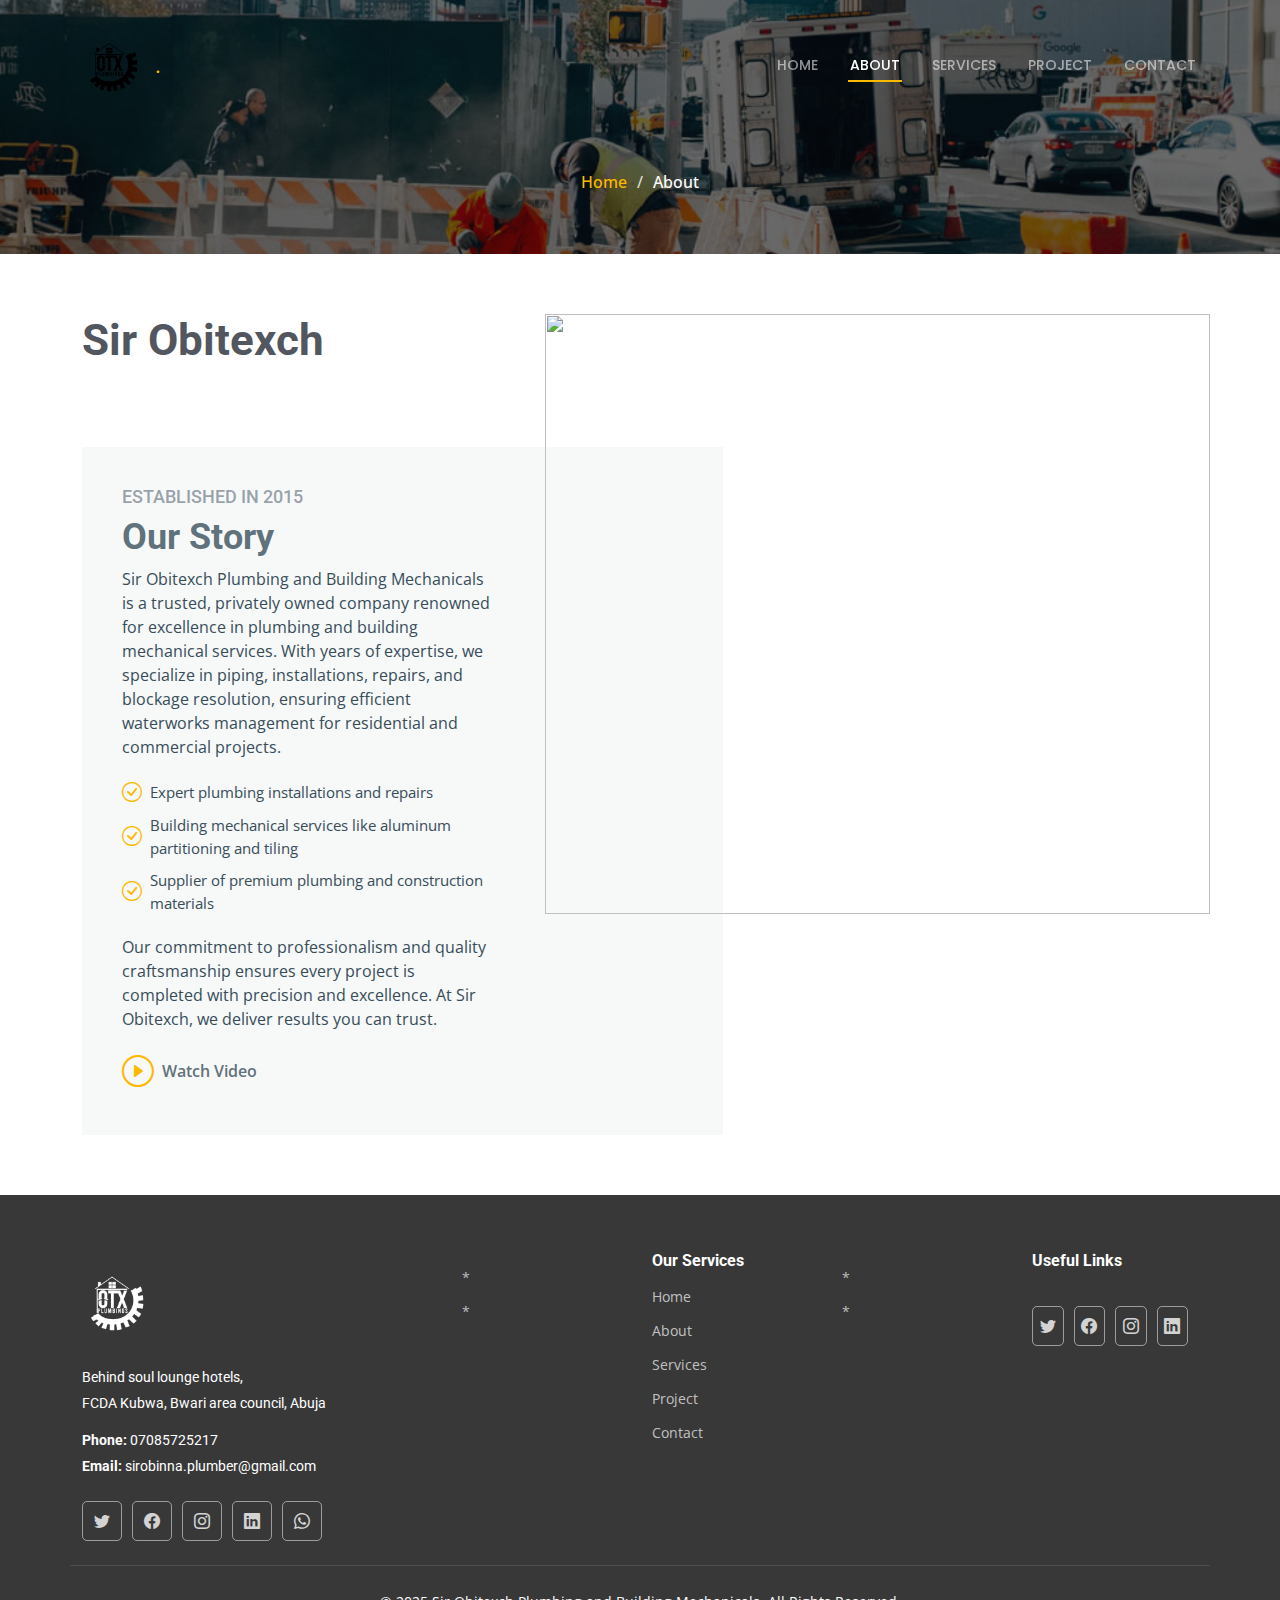
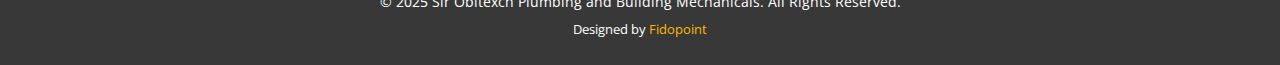
==== commit 8696d2e4: "test" ====
--- a/about.html
+++ b/about.html
@@ -3,13 +3,29 @@
   <head>
     <meta charset="utf-8" />
     <meta content="width=device-width, initial-scale=1.0" name="viewport" />
-    <title>About - UpConstruction Bootstrap Template</title>
+    <title>About - Sir Obitexch Plumbing and Building Mechanicals!</title>
     <meta name="description" content="" />
     <meta name="keywords" content="" />
 
     <!-- Favicons -->
-    <link href="assets/img/favicon.png" rel="icon" />
-    <link href="assets/img/apple-touch-icon.png" rel="apple-touch-icon" />
+    <link rel="icon" href="assets/img/favicon.ico" type="image/x-icon" />
+
+    <!-- Apple Touch Icon for iOS devices -->
+    <link rel="apple-touch-icon" href="assets/img/apple-touch-icon.png" />
+
+    <!-- For Android and other devices (Optional) -->
+    <link
+      rel="icon"
+      sizes="192x192"
+      href="assets/img/android-chrome-192x192.png"
+    />
+
+    <!-- For other high-resolution devices (Optional) -->
+    <link
+      rel="icon"
+      sizes="512x512"
+      href="assets/img/android-chrome-512x512.png"
+    />
 
     <!-- Fonts -->
     <link href="https://fonts.googleapis.com" rel="preconnect" />
@@ -102,7 +118,7 @@
               data-aos="zoom-out"
               data-aos-delay="200"
             >
-              <img src="assets/img/about.jpg" />
+              <img src="assets/img/rest-room.jpg" />
             </div>
 
             <div class="col-lg-7" data-aos="fade-up" data-aos-delay="100">
@@ -111,7 +127,7 @@
                 <h4>Established in 2015</h4>
                 <h3>Our Story</h3>
                 <p>
-                  Sir Obitex Plumbing and Building Mechanicals is a trusted,
+                  Sir Obitexch Plumbing and Building Mechanicals is a trusted,
                   privately owned company renowned for excellence in plumbing
                   and building mechanical services. With years of expertise, we
                   specialize in piping, installations, repairs, and blockage
@@ -141,7 +157,7 @@
                 <p>
                   Our commitment to professionalism and quality craftsmanship
                   ensures every project is completed with precision and
-                  excellence. At Sir Obitex, we deliver results you can trust.
+                  excellence. At Sir Obitexch, we deliver results you can trust.
                 </p>
                 <div
                   class="watch-video d-flex align-items-center position-relative"
@@ -269,7 +285,7 @@
         <p>
           ©
           <span
-            >2025 Sir Obitex Plumbing and Building Mechanicals. All Rights
+            >2025 Sir Obitexch Plumbing and Building Mechanicals. All Rights
             Reserved.</span
           >
         </p>
@@ -292,7 +308,9 @@
     ></a>
 
     <!-- Preloader -->
-    <div id="preloader"></div>
+    <div id="preloader">
+      <div class="loader"></div>
+    </div>
 
     <!-- Vendor JS Files -->
     <script src="assets/vendor/bootstrap/js/bootstrap.bundle.min.js"></script>
--- a/assets/css/main.css
+++ b/assets/css/main.css
@@ -599,28 +599,59 @@
   overflow: hidden;
   background: var(--background-color);
   transition: all 0.6s ease-out;
-}
-
-#preloader:before {
+  width: 100vw;
+  height: 100vh;
+  display: flex;
+  justify-content: center;
+  align-items: center;
+}
+
+.loader {
+  width: 60px;
+  aspect-ratio: 1;
+  padding: 10px;
+  box-sizing: border-box;
+  display: grid;
+}
+.loader,
+.loader:before,
+.loader:after {
+  --c: no-repeat linear-gradient(#046d8b 0 0);
+  background: var(--c), var(--c), var(--c), var(--c);
+  animation: l18-1 1.5s infinite cubic-bezier(0, 0, 1, 1), l18-2 1.5s infinite;
+}
+.loader:before,
+.loader:after {
   content: "";
-  position: fixed;
-  top: calc(50% - 30px);
-  left: calc(50% - 30px);
-  border: 6px solid #ffffff;
-  border-color: var(--accent-color) transparent var(--accent-color) transparent;
-  border-radius: 50%;
-  width: 60px;
-  height: 60px;
-  animation: animate-preloader 1.5s linear infinite;
-}
-
-@keyframes animate-preloader {
-  0% {
-    transform: rotate(0deg);
-  }
-
+  grid-area: 1/1;
+  animation-timing-function: cubic-bezier(0, 0.2, 1, 1), linear;
+}
+.loader:after {
+  margin: 10px;
+  animation-timing-function: cubic-bezier(0, 0.4, 1, 1), linear;
+}
+@keyframes l18-1 {
+  0%,
+  10% {
+    background-size: 0 4px, 4px 0;
+  }
+  40%,
+  60% {
+    background-size: 100% 4px, 4px 100%;
+  }
+  90%,
   100% {
-    transform: rotate(360deg);
+    background-size: 0 4px, 4px 0;
+  }
+}
+@keyframes l18-2 {
+  0%,
+  49.9% {
+    background-position: 0 0, 0 0, 100% 100%, 100% 100%;
+  }
+  50%,
+  100% {
+    background-position: 100% 0, 0 100%, 0 100%, 100% 0;
   }
 }
 
@@ -868,6 +899,16 @@
 }
 
 .hero .carousel-item img {
+  position: absolute;
+  inset: 0;
+  display: block;
+  width: 100%;
+  height: 100%;
+  object-fit: cover;
+  z-index: 1;
+}
+
+.hero .carousel-item video {
   position: absolute;
   inset: 0;
   display: block;
